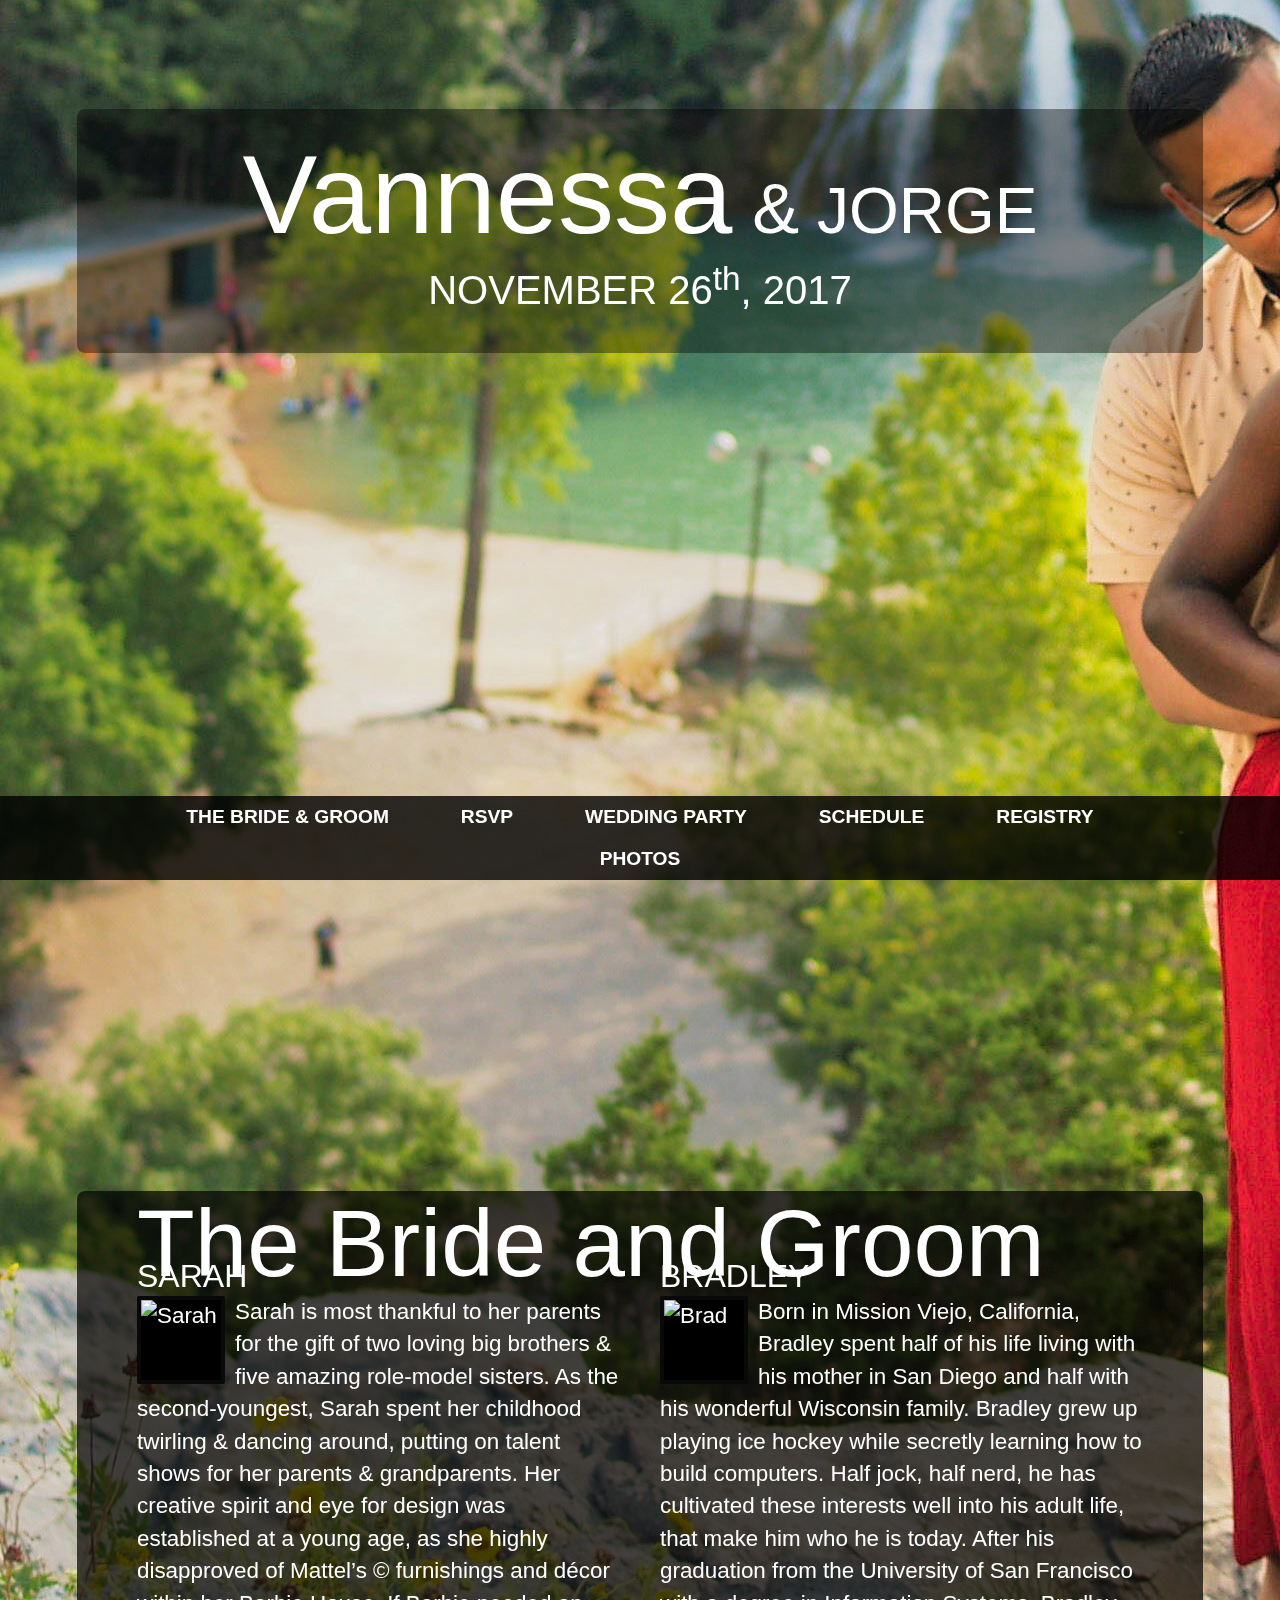
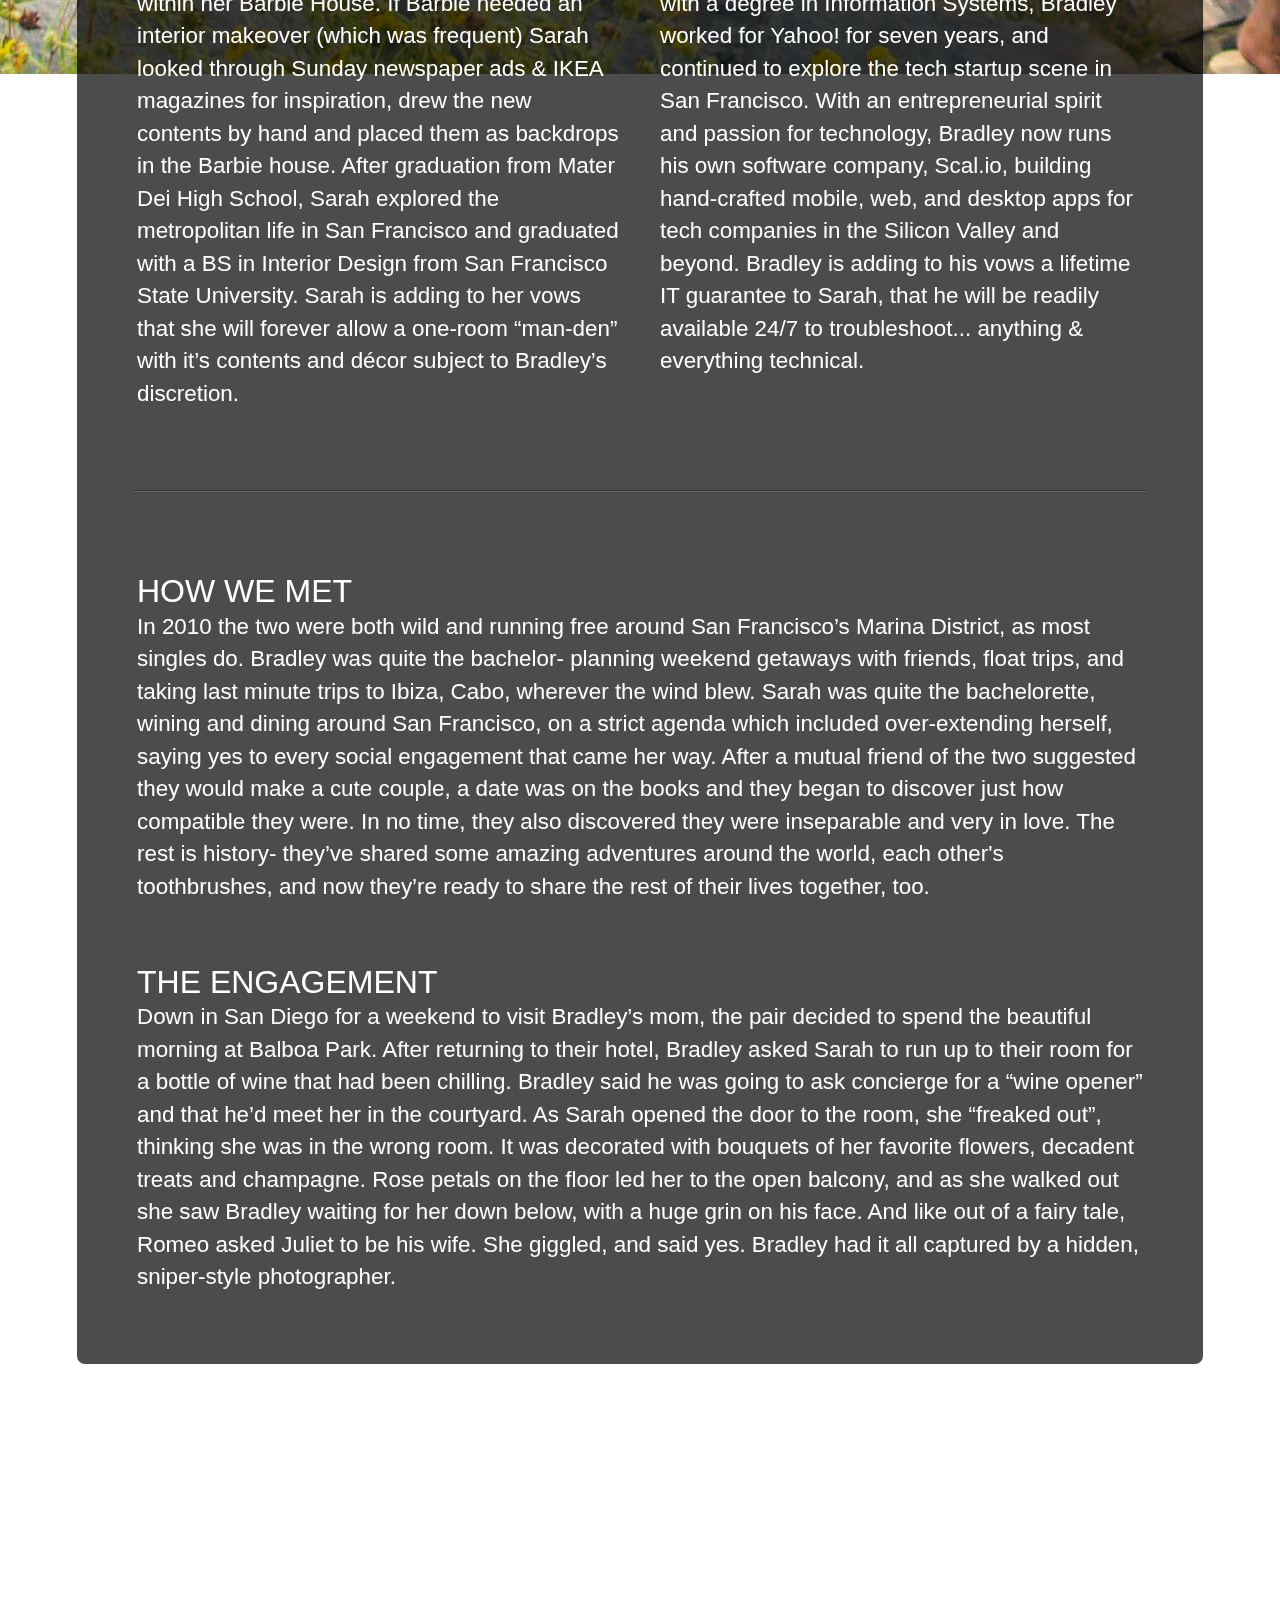
==== index.html @ 00c46cce "added the structure, stillw aiting to add conten" ====
<!DOCTYPE html>
<!--[if lt IE 7]>      <html class="no-js lt-ie9 lt-ie8 lt-ie7"> <![endif]-->
<!--[if IE 7]>         <html class="no-js lt-ie9 lt-ie8"> <![endif]-->
<!--[if IE 8]>         <html class="no-js lt-ie9"> <![endif]-->
<!--[if gt IE 8]><!--> <html class="no-js"> <!--<![endif]-->
    <head>
        <meta charset="utf-8">
        <meta http-equiv="X-UA-Compatible" content="IE=edge,chrome=1">

        <title>Jaurez Wedding</title>
        <meta name="description" content="Welcome to the wedding website for Vannessa and Jorge's Big Day!">

        <meta name="viewport" content="width=device-width,initial-scale=1.0" />

        <!-- For iPhone 4 with high-resolution Retina display: -->
        <link rel="apple-touch-icon-precomposed" sizes="114x114" href="apple-touch-icon-114x114-precomposed.png">
        <!-- For first-generation iPad: -->
        <link rel="apple-touch-icon-precomposed" sizes="72x72" href="apple-touch-icon-72x72-precomposed.png">
        <!-- For non-Retina iPhone, iPod Touch, and Android 2.1+ devices: -->
        <link rel="apple-touch-icon-precomposed" href="apple-touch-icon-precomposed.png">

        <link rel="shortcut icon" href="favicon.ico?v=1">

        <link rel="stylesheet" href="css/normalize.min.css">
        <link rel="stylesheet" href="css/main-1.6.css">

        <script src="js/vendor/modernizr-2.6.2-respond-1.1.0.min.js"></script>
    </head>
    <body>


        <div id="bg-image">
            <img src="img/7.jpg" alt="bg" />
        </div>

        <div id="bg-container">

            <div class="header-container">
                <div id="heading" class="wrapper clearfix">
                    <nav id="nav">
                        <ul>
                            <li><a href="index.html">THE BRIDE &amp; GROOM</a></li>
                            <li><a href="rsvp.html">RSVP</a></li>
                            <li><a href="wedding.html">WEDDING PARTY</a></li>
                            <li><a href="schedule.html">SCHEDULE</a></li>
                            <li><a href="registry.html">REGISTRY</a></li>
                            <li><a href="http://sarahlovesbradley.tumblr.com" target="_blank">PHOTOS</a></li>
                        </ul>

                    </nav>
                </div>
            </div>

            <div class="main-container">
                <div class="main wrapper clearfix">

                    <header>
                        <div id="introtext">
                            <span class="head-vannessa">Vannessa</span>
                            <span class="head-jorge">&nbsp;
                                <span class="amp">&amp;</span> 
                                JORGE
                            </span>
                            <div class="date">NOVEMBER 26<sup>th</sup>, 2017</div>
                        </div>

                    </header>

                    <div class="clearfix"></div>

                    <section id="brideandgroom" class="clearfix">

                        <h1>The Bride and Groom</h1>
                                
                        <div class="column left">

                            <h2>SARAH</h2>
                            <p>
                                <img src="img/sarahThumb.jpg" class="thumb" alt="Sarah" />
                                Sarah is most thankful to her parents for the gift of two loving big brothers &amp; five amazing role-model sisters. As the second-youngest, Sarah spent her childhood twirling &amp; dancing around, putting on talent shows for her parents &amp; grandparents. Her creative spirit and eye for design was established at a young age, as she highly disapproved of Mattel’s © furnishings and décor within her Barbie House. If Barbie needed an interior makeover (which was frequent) Sarah looked through Sunday newspaper ads &amp; IKEA magazines for inspiration, drew the new contents by hand and placed them as backdrops in the Barbie house. After graduation from Mater Dei High School, Sarah explored the metropolitan life in San Francisco and graduated with a BS in Interior Design from San Francisco State University. Sarah is adding to her vows that she will forever allow a one-room “man-den” with it’s contents and décor subject to Bradley’s discretion.</p>

                        </div><!--end column-->
                        <div class="column right">

                            <h2>BRADLEY</h2>
                            <p>
                                <img src="img/bradThumb.jpg" class="thumb" alt="Brad" />
                                Born in Mission Viejo, California, Bradley spent half of his life living with his mother in San Diego and half with his wonderful Wisconsin family. Bradley grew up playing ice hockey while secretly learning how to build computers. Half jock, half nerd, he has cultivated these interests well into his adult life, that make him who he is today. After his graduation from the University of San Francisco with a degree in Information Systems, Bradley worked for Yahoo! for seven years, and continued to explore the tech startup scene in  San Francisco. With an entrepreneurial spirit and passion for technology, Bradley now runs his own software company, Scal.io, building hand-crafted mobile,  web, and desktop apps for tech companies in the Silicon Valley and beyond. Bradley is adding to his vows a lifetime IT guarantee to Sarah, that he will be readily available 24/7 to troubleshoot... anything &amp; everything technical.</p>

                        </div><!--end column-->

                        <div class="clearfix"></div>

                        <div class="column full">
                            <div class="hr-t"></div>
                            <div class="hr-b"></div>
                        </div>

                        <div class="column full">

                            <h2>HOW WE MET</h2>
                            <p>In 2010 the two were both wild and running free around San Francisco’s Marina District, as most singles do. Bradley was quite the bachelor- planning weekend getaways with friends, float trips, and taking last minute trips to Ibiza, Cabo, wherever the wind blew. Sarah was quite the bachelorette, wining and dining around San Francisco, on a strict agenda which included over-extending herself, saying yes to every social engagement that came her way.  After a mutual friend of the two suggested they would make a cute couple, a date was on the books and they began to discover just how compatible they were. In no time, they also discovered they were inseparable and very in love. The rest is history- they’ve shared some amazing adventures around the world, each other's toothbrushes, and now they’re ready to share the rest of their lives together, too.</p>

                        </div><!--end column-->

                        <div class="column full">
                             
                            <figure class="responsive-image proposal" data-media="img/onknee-small.jpg" data-media480="img/onknee-small.jpg" data-media768="img/onknee-medium.jpg" data-media1140="img/onknee-large.jpg" title="Brad Proposing To Sarah">
                                <noscript>
                                    <img src="img/onknee-large.jpg" alt="Brad Proposing To Sarah" />
                                </noscript>
                            </figure>

                            <h2>THE ENGAGEMENT</h2>
                            <p>Down in San Diego for a weekend to visit Bradley’s mom, the pair decided to spend the beautiful morning at Balboa Park. After returning to their hotel, Bradley asked Sarah to run up to their room for a bottle of wine that had been chilling. Bradley said he was going to ask concierge for a “wine opener” and that he’d meet her in the courtyard. As Sarah opened the door to the room, she “freaked out”, thinking she was in the wrong room. It was decorated with bouquets of her favorite flowers, decadent treats and champagne. Rose petals on the floor led her to the open balcony, and as she walked out she saw Bradley waiting for her down below, with a huge grin on his face. And like out of a fairy tale, Romeo asked Juliet to be his wife. She giggled, and said yes. Bradley had it all captured by a hidden, sniper-style photographer.</p>
                                                        
                        </div><!--end column-->

                    </section>





                    <div style="height: 300px"></div>

                </div> <!-- #main -->
            </div> <!-- #main-container -->
        </div> <!-- #bg-container -->

<!--         <script src="js/main-1.6.js"></script> -->

        <script>
          var _gaq = _gaq || [];
          _gaq.push(['_setAccount', 'UA-XXXXXXX-XX']);
          _gaq.push(['_trackPageview']);

          (function() {
            var ga = document.createElement('script'); ga.type = 'text/javascript'; ga.async = true;
            ga.src = ('https:' == document.location.protocol ? 'https://ssl' : 'http://www') + '.google-analytics.com/ga.js';
            var s = document.getElementsByTagName('script')[0]; s.parentNode.insertBefore(ga, s);
          })();
        </script>
    </body>
</html>
---- css/main-1.6.css ----
/** embedded font double rendering issue fix -- https://css-tricks.com/forums/discussion/10449/weird-mobile-safari-font-face-problem-font-doubled-and-offset-to-the-left-/p1 **/
h1, h2, h3, h4, h5, h6 { /*reset for mobile browsers */
    font-weight: normal;
}

/* ==========================================================================
   HTML5 Boilerplate styles - h5bp.com (generated via initializr.com)
   ========================================================================== */

html,
button,
input,
select,
textarea {
    color: #222;
}

body {
    font-size: 1em;
    line-height: 1.4;
}

::-moz-selection {
    background: #b3d4fc;
    text-shadow: none;
}

::selection {
    background: #b3d4fc;
    text-shadow: none;
}
a {
    color: #b1bf92;
    text-decoration: none;
}
hr {
    display: block;
    height: 1px;
    border: 0;
    border-top: 1px solid #ccc;
    margin: 1em 0;
    padding: 0;
}

img {
    vertical-align: middle;
}

fieldset {
    border: 0;
    margin: 0;
    padding: 0;
}

textarea {
    resize: vertical;
}

.chromeframe {
    margin: 0.2em 0;
    background: #ccc;
    color: #000;
    padding: 0.2em 0;
}


/* ===== Initializr Styles ==================================================
   Author: Bradley Greenwood
   ========================================================================== */

body {
    font: 16px/26px Helvetica, Helvetica Neue, Arial;
}

.wrapper {
    height: 100%;
    position: relative;
    width: 90%;
    margin: 0 5%;
}


/* =============================================================================
   GOOGLE MAPS
   ========================================================================== */
#gmap {
    text-align: center;
    margin: 20px auto 20px auto;
}

#gmap iframe {
    width: 93%;
    height: 200px;

    border: 10px solid #090909;

    -ms-border-radius: 8px;
    -o-border-radius: 8px;
    -moz-border-radius: 8px;
    -webkit-border-radius: 8px;
    border-radius: 8px;
}

#gmap small a,
#gmap small a:active,
#gmap small a:visited {
    color: #b1bf92;
    text-decoration: none;
    outline: none;
}

#gmap small a:hover {
    color: #b1bf92;
    text-decoration: underline;
    outline: none;
}

/* ===================
    Theme
   =================== */

.header-container {
    position:absolute;
    bottom:20px;
    width: 100%;
    background: black;
    z-index: 10;
    /* Fallback for web browsers that doesn't support RGBa */
    background: rgb(0, 0, 0);
    /* RGBa with 0.9 opacity */
    background: rgba(0, 0, 0, 0.8);
    /* For IE 5.5 - 7*/
    filter:progid:DXImageTransform.Microsoft.gradient(startColorstr=#CC000000, endColorstr=#CC000000);
    /* For IE 8*/
    -ms-filter: "progid:DXImageTransform.Microsoft.gradient(startColorstr=#CC000000, endColorstr=#CC000000)";
}

.title {
    color: black;
}
#introtext {
    display: block;
    padding: 10px 0 10px 0;
    margin-bottom: 300px;
    background: black;

    -ms-border-radius: 8px;
    -o-border-radius: 8px;
    -moz-border-radius: 8px;
    -webkit-border-radius: 8px;
    border-radius: 8px;

    /* Fallback for web browsers that doesn't support RGBa */
    background: rgb(0, 0, 0);
    /* RGBa with 0.7 opacity */
    background: rgba(0, 0, 0, 0.4);
    /* For IE 5.5 - 7*/
    filter:progid:DXImageTransform.Microsoft.gradient(startColorstr=#B2000000, endColorstr=#B2000000);
    /* For IE 8*/
    -ms-filter: "progid:DXImageTransform.Microsoft.gradient(startColorstr=#B2000000, endColorstr=#B2000000)";
}

#introtext .head-vannessa {
    font-family: "EdwardianScrAltITCTT", "Helvetica Neue", Helvetica, Arial, "Lucida Grande", sans-serif;
    font-size: 4em;
    line-height: 100%;
}
#introtext .amp {
    position: relative;
    top: 19px;
    margin-left: -10px;
    font-size: 0.7em;
}
#introtext .head-jorge {
    font-family: "futura_ltbook", "Helvetica Neue", Helvetica, Arial, "Lucida Grande", sans-serif;
    font-size: 2em;
    line-height: 100%;
}
#introtext .date {
    margin-top: 10px;
    font-family: "futura_ltbook", "Helvetica Neue", Helvetica, Arial, "Lucida Grande", sans-serif;
    font-size: 1em;
}

/* ==============
    MOBILE: Menu
   ============== */

nav {
    z-index: 42;
}

nav ul {
    font-family:"futura_ltbook",Arial,sans-serif;
    font-weight: normal;
    margin: 0;
    padding: 0;
}

nav a {
    display: block;
    margin-bottom: 10px;
    padding: 5px 0;
    text-align: center;
    text-decoration: none;
    font-weight: bold;
    color: white;
    background: transparent;
    white-space: nowrap;
    outline: none;
}

nav li a:hover {
    color: #fff;
    background: #b1bf92;
    text-decoration: none;
    outline: none;
}
nav li a.selected {
    color: #fff;
    background: #b1bf92;
    text-decoration: none;
    outline: none;
}

/** firefox remove outline **/
nav ul li a:focus {outline:none;}
nav ul li a::-moz-focus-inner {border:0;}



/* ==============
    MOBILE: Main
   ============== */

.main {
    padding: 5% 0;
}
.main header {
    float: left;
    width: 80%;
}

/* ==========================================================================
   Brad's custom styles
   ========================================================================== */
* { margin: 0; padding: 0; }
html {

}

body {
    font-family: "futura_ltbook", "HelveticaNeueLTStdRegular","HelveticaNeue", "Helvetica Neue", "Helvetica", "Arial", sans-serif;
    color: #fff;
    text-align: center;

}

#bg-image {
    position: fixed; 
    top: -50%; 
    left: -50%; 
    width: 200%; 
    height: 200%;
}
#bg-image img {
    position: absolute; 
    top: 0; 
    left: 0; 
    right: 0; 
    bottom: 0; 
    margin: auto; 
    min-width: 0%;
    min-height: 0%;
}
#bg-image-registry {
    position: fixed; 
    top: 0%; 
    left: 0%; 
    width: 200%; 
    height: 200%;
}
#bg-image-registry img {
    position: absolute;
    top: 0;
    left: 0;
    right: 0;
    bottom: 0;
    min-width: 0%;
    width: 50%;
    min-height: 0%;
}

#bg-container {

}

section {
    text-align: left;
    padding: 25px;
    background-color: black;
    height: 100%;
    margin-top: 200px;
    color: white;

    -ms-border-radius: 8px;
    -o-border-radius: 8px;
    -moz-border-radius: 8px;
    -webkit-border-radius: 8px;
    border-radius: 8px;

    /* Fallback for web browsers that doesn't support RGBa */
    background: rgb(0, 0, 0);
    /* RGBa with 0.7 opacity */
    background: rgba(0, 0, 0, 0.7);
    /* For IE 5.5 - 7*/
    filter:progid:DXImageTransform.Microsoft.gradient(startColorstr=#B2000000, endColorstr=#B2000000);
    /* For IE 8*/
    -ms-filter: "progid:DXImageTransform.Microsoft.gradient(startColorstr=#B2000000, endColorstr=#B2000000)";
}

section h1 {

    font-family: "EdwardianScrAltITCTT", "Helvetica Neue", Helvetica, Arial, "Lucida Grande", sans-serif;
    font-size: 2.6em;

}
section h2 {
    font-size: 1.1em;
    line-height: 120%;
    padding: 0 0px;
}

.column {
    float: none;
    width: 100%;
    padding: 0;
    margin: 0;
}
.column p {
    font-size: 1em;
    line-height: 145%;
    padding: 0;
}

/* ==========================================================================
   Media Queries
   ========================================================================== */

@media only screen and (min-width: 480px) {

/* ====================
    INTERMEDIATE: Menu
   ==================== */

    body {
        background-position: 50% 20%;
    }

    /** get the transparent bar on the bottom **/
    .header-container {
        position:absolute;
        bottom:20px;
        width:100%;
        line-height:12px;
    }

    .header-container.sticky {
        position: fixed;
        top: 15px;
        
        animation:thedrop 1s 1;
        -moz-animation:thedrop 1s 1;
        -webkit-animation:thedrop 1s 1;
    }

    #introtext {
        padding: 30px 0 30px 0;
    }

    #introtext .head-vannessa {
        font-size: 6em;
    }
    #introtext .amp {
        position: relative;
        top: 29px;
        font-size: 0.9em;
        margin-left: -20px;
    }
    #introtext .head-jorge {
        font-size: 3em;
    }
    #introtext .date {
        font-size: 1.1em;
        margin-top: 15px;
        margin-bottom: 20px;
    }
    nav {
        display: block;
    }

    nav ul {
        text-align: center;
        margin: auto;
        padding: 0;
        text-align: center;
    }
    nav ul li {
        display: inline;
        padding: 0;
        margin: 0;
    }

    nav a {
        padding: 15px 1%;
        margin-bottom: 0;
        display:inline-block;
        font-size: 60%;
        white-space: nowrap;

        -moz-font-smoothing: antialiased;
        -o-font-smoothing: antialiased;
        -ms-font-smoothing: antialiased;
        -webkit-font-smoothing: antialiased;
        font-smoothing: antialiased;

        -webkit-transition: all .3s ease;
        -moz-transition: all .3s ease;
        -o-transition: all .3s ease;
        -ms-transition: all .3s ease;
        transition: all .3s ease;
    }

    .main header {
        margin-top: 10%;
        float: left;
        width: 40%;
        min-width: 320px;
    }

    section {
        padding: 40px 40px 70px 40px;
    }
    section h1 {
        font-size: 3.1em;
    }
    section h2 {
        font-size: 1.7em;
    }


    .column p {
        font-size: 1.1em;
    }

    #gmap iframe {
        height: 400px;
    }



/* ========================
    INTERMEDIATE: IE Fixes
   ======================== */

    nav ul li {
        display: inline;
    }

    .oldie nav a {
        margin: 0 0.7%;
    }
}

@media only screen and (min-width: 768px) {

/* ====================
    WIDE: CSS3 Effects
   ==================== */

    section h1 {
        font-size: 4.9em;
    }
    section h2 {
        font-size: 2.0em;
    }

/* ============
    WIDE: Menu
   ============ */

    #introtext .head-vannessa {
        font-size: 7em;
   }
    #introtext .amp {
        top: 0;
        font-size: 1em;
    }
    #introtext .head-jorge {
        font-size: 4em;
    }
    #introtext .date {
        font-size: 2em;
        margin-top: 15px;
        margin-bottom: 20px;
    }

/* ============
    WIDE: Main
   ============ */

    .main header {
        margin-top: 10%;
        margin-bottom: 30%;
        float: left;
        width: 100%;
    }

    nav a {
        padding: 15px 2%;
        font-size: 90%;
    }
}
@media only screen and (min-width: 900px) {

    section h1,
    section h2 {
        padding: 0 20px;
    }
    section h1 {
        font-size: 5.9em;
    }

    .column.full {
        clear: both;
        float: none;
        width: 100%;
    }
    .column {
        float: left;
        width: 50%;
    }
    .column p {
        font-size: 1.4em;
        line-height: 145%;
        padding: 0 20px;
    }  

}


@media only screen and (min-width: 1140px) {

/* ===============
    Maximal Width
   =============== */

    nav a {
        padding: 15px 3%;
        font-size: 120%;
    }

    .wrapper {
        width: 1126px; /* 1140px - 10% for margins */
        margin: 0 auto;
    }

    #introtext .head-vannessa {
        font-size: 7em;
    }
    #introtext .amp {
        top: 0;
        font-size: 1.1em;
    }
    #introtext .head-jorge {
        font-size: 4em;
    }
    #introtext .date {

        font-size: 2.5em;
        margin-top: 15px;
        margin-bottom: 20px;
    }

    .main header {
        margin-top: 4%;
        margin-bottom: 30%;
        float: left;
        width: 100%;
    }

  
}

/* ==========================================================================
   Helper classes
   ========================================================================== */

.ir {
    background-color: transparent;
    border: 0;
    overflow: hidden;
    *text-indent: -9999px;
}

.ir:before {
    content: "";
    display: block;
    width: 0;
    height: 150%;
}

.hidden {
    display: none !important;
    visibility: hidden;
}

.visuallyhidden {
    border: 0;
    clip: rect(0 0 0 0);
    height: 1px;
    margin: -1px;
    overflow: hidden;
    padding: 0;
    position: absolute;
    width: 1px;
}

.visuallyhidden.focusable:active,
.visuallyhidden.focusable:focus {
    clip: auto;
    height: auto;
    margin: 0;
    overflow: visible;
    position: static;
    width: auto;
}

.invisible {
    visibility: hidden;
}

.clearfix:before,
.clearfix:after {
    content: " ";
    display: table;
}

.clearfix:after {
    clear: both;
}

.clearfix {
    *zoom: 1;
}

/* ==========================================================================
   Print styles
   ========================================================================== */

@media print {
    * {
        background: transparent !important;
        color: #000 !important; /* Black prints faster: h5bp.com/s */
        box-shadow: none !important;
        text-shadow: none !important;
    }

    a,
    a:visited {
        text-decoration: underline;
    }

    a[href]:after {
        content: " (" attr(href) ")";
    }

    abbr[title]:after {
        content: " (" attr(title) ")";
    }

    /*
     * Don't show links for images, or javascript/internal links
     */

    .ir a:after,
    a[href^="javascript:"]:after,
    a[href^="#"]:after {
        content: "";
    }

    pre,
    blockquote {
        border: 1px solid #999;
        page-break-inside: avoid;
    }

    thead {
        display: table-header-group; /* h5bp.com/t */
    }

    tr,
    img {
        page-break-inside: avoid;
    }

    img {
        max-width: 100% !important;
    }

    @page {
        margin: 0.5cm;
    }

    p,
    h2,
    h3 {
        orphans: 3;
        widows: 3;
    }

    h2,
    h3 {
        page-break-after: avoid;
    }
}



/* =============================================================================
   FONTS
   ========================================================================== */

@font-face {
    font-family: 'futura_ltbold';
    src: url('futuralt-bold-webfont.eot');
    src: url('futuralt-bold-webfont.eot?#iefix') format('embedded-opentype'),  /* IE6-IE8 */
         url('futuralt-bold-webfont.woff') format('woff'),  /* Modern Browsers */
         url('futuralt-bold-webfont.ttf') format('truetype'),  /* Safari, Android, iOS */
         url('futuralt-bold-webfont.svg#futura_ltbold') format('svg');  /* Legacy iOS */
    font-weight: normal;
    font-style: normal;
}

@font-face {
    font-family: 'futura_ltbook';
    src: url('futuralt-book-webfont.eot');
    src: url('futuralt-book-webfont.eot?#iefix') format('embedded-opentype'),
         url('futuralt-book-webfont.woff') format('woff'),
         url('futuralt-book-webfont.ttf') format('truetype'),
         url('futuralt-book-webfont.svg#futura_ltbook') format('svg');
    font-weight: normal;
    font-style: normal;
}

@font-face {
    font-family: 'futura_ltregular';
    src: url('futuralt-webfont.eot');
    src: url('futuralt-webfont.eot?#iefix') format('embedded-opentype'),
         url('futuralt-webfont.woff') format('woff'),
         url('futuralt-webfont.ttf') format('truetype'),
         url('futuralt-webfont.svg#futura_ltregular') format('svg');
    font-weight: normal;
    font-style: normal;
}

@font-face {
    font-family: 'alex_brushregular';
    src: url('alexbrush-regular-otf-webfont.eot');
    src: url('alexbrush-regular-otf-webfont.eot?#iefix') format('embedded-opentype'),
         url('alexbrush-regular-otf-webfont.woff') format('woff'),
         url('alexbrush-regular-otf-webfont.ttf') format('truetype'),
         url('alexbrush-regular-otf-webfont.svg#alex_brushregular') format('svg');
    font-weight: normal;
    font-style: normal;
}

@font-face {
    font-family: 'great_vibesregular';
    src: url('greatvibes-regular-webfont.eot');
    src: url('greatvibes-regular-webfont.eot?#iefix') format('embedded-opentype'),
         url('greatvibes-regular-webfont.woff') format('woff'),
         url('greatvibes-regular-webfont.ttf') format('truetype'),
         url('greatvibes-regular-webfont.svg#great_vibesregular') format('svg');
    font-weight: normal;
    font-style: normal;
}

@font-face {
    font-family: 'scriptina_proregular';
    src: url('scriptina_pro-webfont.eot');
    src: url('scriptina_pro-webfont.eot?#iefix') format('embedded-opentype'),
         url('scriptina_pro-webfont.woff') format('woff'),
         url('scriptina_pro-webfont.ttf') format('truetype'),
         url('scriptina_pro-webfont.svg#scriptina_proregular') format('svg');
    font-weight: normal;
    font-style: normal;
}

@font-face {
        font-family: 'EdwardianScrAltITCTT';
        src: url('edwasai.eot');
        src: url('edwasai.eot?#iefix') format('embedded-opentype'),
                 url('edwasai.woff') format('woff'),
                 url('edwasai.ttf') format('truetype'),
                 url('edwasai.svg#edwasai') format('svg');
        font-weight: normal;
        font-style: normal;
}

@font-face {
        font-family: 'EdwardianScrAltITCTTBold';
        src: url('edwasaib.eot');
        src: url('edwasaib.eot?#iefix') format('embedded-opentype'),
                 url('edwasaib.woff') format('woff'),
                 url('edwasaib.ttf') format('truetype'),
                 url('edwasaib.svg#edwasaib') format('svg');
        font-weight: normal;
        font-style: normal;
}

.responsive-image.proposal {
    text-align: center;
    margin: 60px auto 60px auto;
}
.responsive-image.proposal img {
    border: 10px solid #090909;

    -ms-border-radius: 8px;
    -o-border-radius: 8px;
    -moz-border-radius: 8px;
    -webkit-border-radius: 8px;
    border-radius: 8px;
}

img.theinn  {

    text-align: center;
    margin-bottom: 50px;
}

div.bp h2 {
    margin: 0;
}
div.bp .column p {
    line-height: 180%;
}

.hr-t {
    margin: 80px auto 0 auto;
    width: 97%;
    border-top:#1e1e1e solid 1px;
    opacity:0.4;
    filter:alpha(opacity=40); /* For IE8 and earlier */
}

.hr-b {
    margin: 0 auto 80px auto;
    width: 97%;
    border-bottom:#808080 solid 1px;
    opacity:0.4;
    filter:alpha(opacity=40); /* For IE8 and earlier */
}
a[href^=tel] {
    color: white;
    text-decoration: none;
    outline: none;
}
a.email {
    color: #b1bf92;
}

.thumb {

    height: 80px;
    width: 80px;
    background-color: black;
    margin-right: 10px;
    margin-bottom: 0;
    float: left;

    border: 4px solid #090909;

    -ms-border-radius: 2px;
    -o-border-radius: 2px;
    -moz-border-radius: 2px;
    -webkit-border-radius: 2px;
    border-radius: 2px;
}
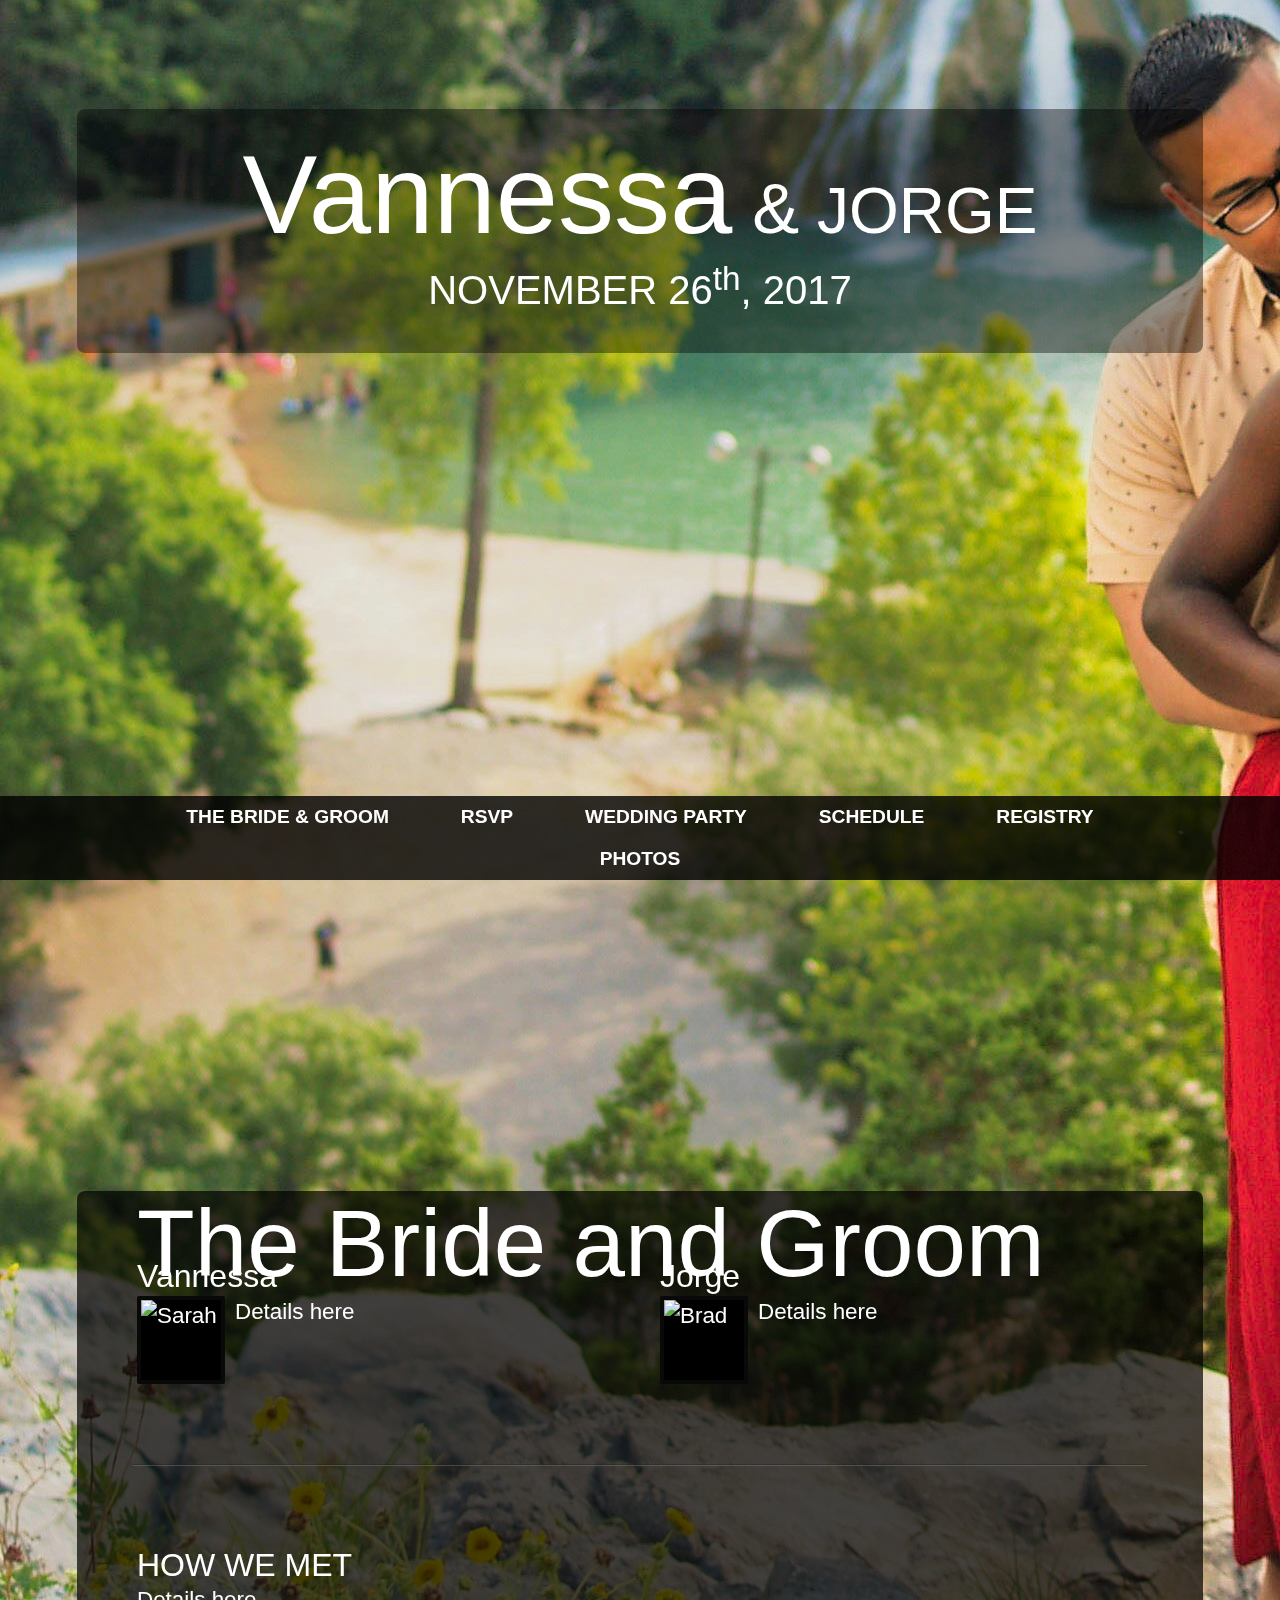
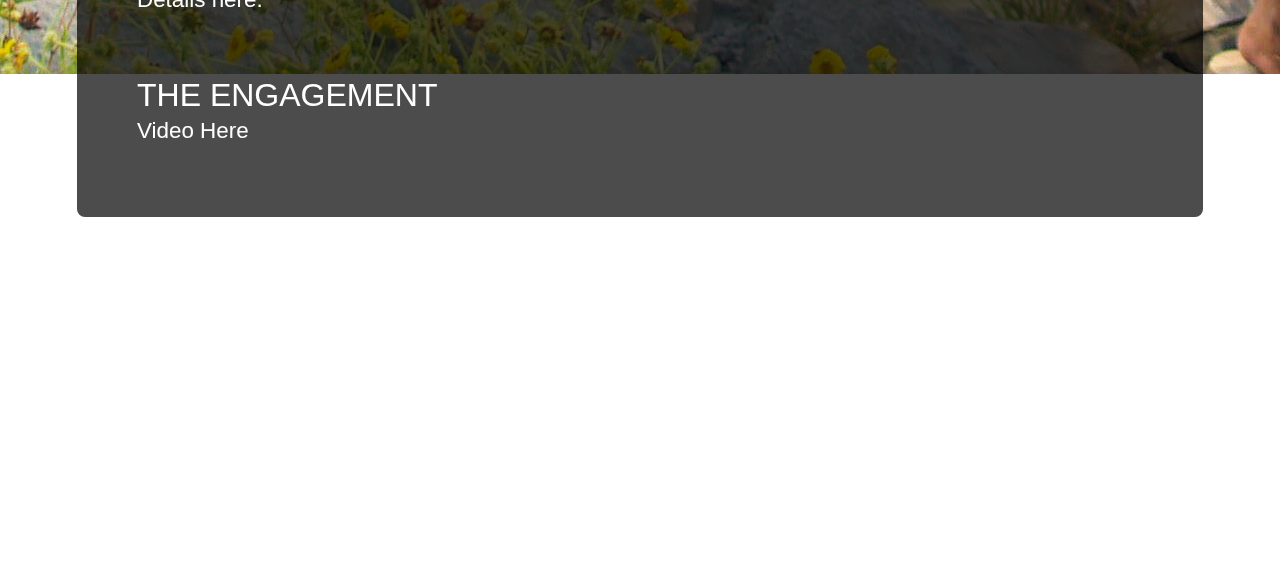
==== commit 6f971e87: "first rough draft done" ====
--- a/index.html
+++ b/index.html
@@ -44,9 +44,8 @@
                             <li><a href="wedding.html">WEDDING PARTY</a></li>
                             <li><a href="schedule.html">SCHEDULE</a></li>
                             <li><a href="registry.html">REGISTRY</a></li>
-                            <li><a href="http://sarahlovesbradley.tumblr.com" target="_blank">PHOTOS</a></li>
+                            <li><a href="https://www.facebook.com/vannessa.engmann/media_set?set=a.3987979618854.2146577.1261737963&type=3" target="_blank">PHOTOS</a></li>
                         </ul>
-
                     </nav>
                 </div>
             </div>
@@ -74,18 +73,18 @@
                                 
                         <div class="column left">
 
-                            <h2>SARAH</h2>
+                            <h2>Vannessa</h2>
                             <p>
                                 <img src="img/sarahThumb.jpg" class="thumb" alt="Sarah" />
-                                Sarah is most thankful to her parents for the gift of two loving big brothers &amp; five amazing role-model sisters. As the second-youngest, Sarah spent her childhood twirling &amp; dancing around, putting on talent shows for her parents &amp; grandparents. Her creative spirit and eye for design was established at a young age, as she highly disapproved of Mattel’s © furnishings and décor within her Barbie House. If Barbie needed an interior makeover (which was frequent) Sarah looked through Sunday newspaper ads &amp; IKEA magazines for inspiration, drew the new contents by hand and placed them as backdrops in the Barbie house. After graduation from Mater Dei High School, Sarah explored the metropolitan life in San Francisco and graduated with a BS in Interior Design from San Francisco State University. Sarah is adding to her vows that she will forever allow a one-room “man-den” with it’s contents and décor subject to Bradley’s discretion.</p>
+                                Details here</p>
 
                         </div><!--end column-->
                         <div class="column right">
 
-                            <h2>BRADLEY</h2>
+                            <h2>Jorge</h2>
                             <p>
                                 <img src="img/bradThumb.jpg" class="thumb" alt="Brad" />
-                                Born in Mission Viejo, California, Bradley spent half of his life living with his mother in San Diego and half with his wonderful Wisconsin family. Bradley grew up playing ice hockey while secretly learning how to build computers. Half jock, half nerd, he has cultivated these interests well into his adult life, that make him who he is today. After his graduation from the University of San Francisco with a degree in Information Systems, Bradley worked for Yahoo! for seven years, and continued to explore the tech startup scene in  San Francisco. With an entrepreneurial spirit and passion for technology, Bradley now runs his own software company, Scal.io, building hand-crafted mobile,  web, and desktop apps for tech companies in the Silicon Valley and beyond. Bradley is adding to his vows a lifetime IT guarantee to Sarah, that he will be readily available 24/7 to troubleshoot... anything &amp; everything technical.</p>
+                                Details here</p>
 
                         </div><!--end column-->
 
@@ -99,7 +98,7 @@
                         <div class="column full">
 
                             <h2>HOW WE MET</h2>
-                            <p>In 2010 the two were both wild and running free around San Francisco’s Marina District, as most singles do. Bradley was quite the bachelor- planning weekend getaways with friends, float trips, and taking last minute trips to Ibiza, Cabo, wherever the wind blew. Sarah was quite the bachelorette, wining and dining around San Francisco, on a strict agenda which included over-extending herself, saying yes to every social engagement that came her way.  After a mutual friend of the two suggested they would make a cute couple, a date was on the books and they began to discover just how compatible they were. In no time, they also discovered they were inseparable and very in love. The rest is history- they’ve shared some amazing adventures around the world, each other's toothbrushes, and now they’re ready to share the rest of their lives together, too.</p>
+                            <p>Details here.</p>
 
                         </div><!--end column-->
 
@@ -112,7 +111,7 @@
                             </figure>
 
                             <h2>THE ENGAGEMENT</h2>
-                            <p>Down in San Diego for a weekend to visit Bradley’s mom, the pair decided to spend the beautiful morning at Balboa Park. After returning to their hotel, Bradley asked Sarah to run up to their room for a bottle of wine that had been chilling. Bradley said he was going to ask concierge for a “wine opener” and that he’d meet her in the courtyard. As Sarah opened the door to the room, she “freaked out”, thinking she was in the wrong room. It was decorated with bouquets of her favorite flowers, decadent treats and champagne. Rose petals on the floor led her to the open balcony, and as she walked out she saw Bradley waiting for her down below, with a huge grin on his face. And like out of a fairy tale, Romeo asked Juliet to be his wife. She giggled, and said yes. Bradley had it all captured by a hidden, sniper-style photographer.</p>
+                            <p>Video Here</p>
                                                         
                         </div><!--end column-->
 
--- a/css/main-1.6.css
+++ b/css/main-1.6.css
@@ -134,7 +134,20 @@
     /* For IE 8*/
     -ms-filter: "progid:DXImageTransform.Microsoft.gradient(startColorstr=#CC000000, endColorstr=#CC000000)";
 }
-
+.header-container-page {
+    position:absolute;
+    width: 100%;
+    background: black;
+    z-index: 10;
+    /* Fallback for web browsers that doesn't support RGBa */
+    background: rgb(0, 0, 0);
+    /* RGBa with 0.9 opacity */
+    background: rgba(0, 0, 0, 0.8);
+    /* For IE 5.5 - 7*/
+    filter:progid:DXImageTransform.Microsoft.gradient(startColorstr=#CC000000, endColorstr=#CC000000);
+    /* For IE 8*/
+    -ms-filter: "progid:DXImageTransform.Microsoft.gradient(startColorstr=#CC000000, endColorstr=#CC000000)";
+}
 .title {
     color: black;
 }
@@ -364,7 +377,12 @@
         width:100%;
         line-height:12px;
     }
-
+    .header-container-page {
+        position:absolute;
+        top:20px;
+        width:100%;
+        line-height:12px;
+    }
     .header-container.sticky {
         position: fixed;
         top: 15px;
@@ -509,13 +527,18 @@
     WIDE: Main
    ============ */
 
-    .main header {
+    .main header  {
         margin-top: 10%;
         margin-bottom: 30%;
         float: left;
         width: 100%;
     }
-
+    .main.subpage header  {
+        margin-top: 10%;
+        margin-bottom:0%;
+        float: left;
+        width: 100%;
+    }
     nav a {
         padding: 15px 2%;
         font-size: 90%;
@@ -588,7 +611,12 @@
         float: left;
         width: 100%;
     }
-
+    .main.subpage header {
+        margin-top: 4%;
+        margin-bottom:0%;
+        float: left;
+        width: 100%;
+    }
   
 }
 
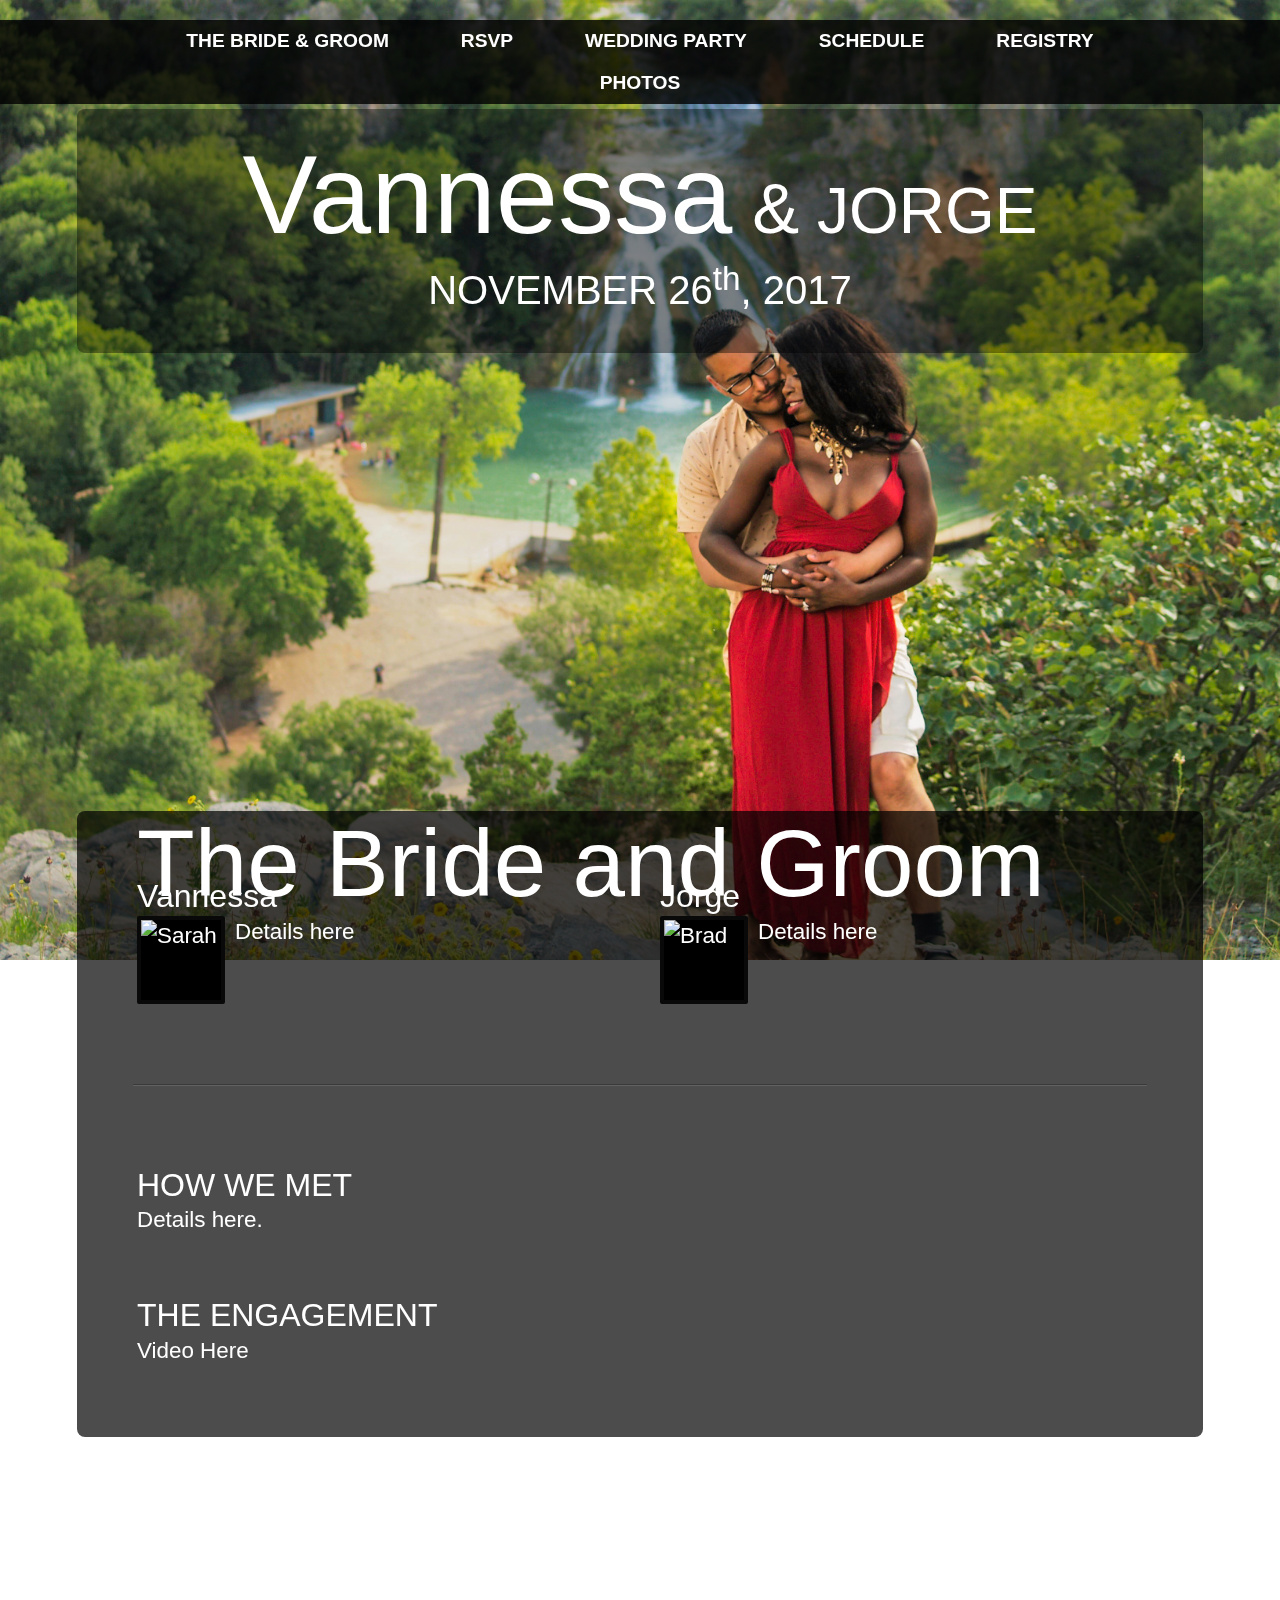
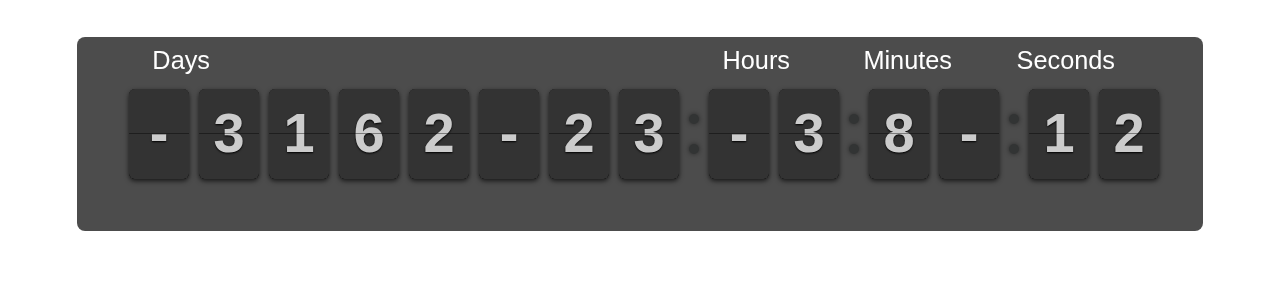
==== commit 43099a14: "footer, with countdown clock" ====
--- a/index.html
+++ b/index.html
@@ -11,32 +11,37 @@
         <meta name="description" content="Welcome to the wedding website for Vannessa and Jorge's Big Day!">
 
         <meta name="viewport" content="width=device-width,initial-scale=1.0" />
-
+        <link href="css/bootstrap.css" rel="stylesheet">
         <!-- For iPhone 4 with high-resolution Retina display: -->
         <link rel="apple-touch-icon-precomposed" sizes="114x114" href="apple-touch-icon-114x114-precomposed.png">
         <!-- For first-generation iPad: -->
         <link rel="apple-touch-icon-precomposed" sizes="72x72" href="apple-touch-icon-72x72-precomposed.png">
         <!-- For non-Retina iPhone, iPod Touch, and Android 2.1+ devices: -->
         <link rel="apple-touch-icon-precomposed" href="apple-touch-icon-precomposed.png">
-
         <link rel="shortcut icon" href="favicon.ico?v=1">
-
         <link rel="stylesheet" href="css/normalize.min.css">
         <link rel="stylesheet" href="css/main-1.6.css">
-
         <script src="js/vendor/modernizr-2.6.2-respond-1.1.0.min.js"></script>
+        <!-- Use Bootstrap for the mobile friendly navbar -->
+        <script src="https://ajax.googleapis.com/ajax/libs/jquery/3.2.1/jquery.min.js"></script>
+        <script src="js/bootstrap.js"></script>
+        <link rel="stylesheet" href="compiled/flipclock.css">
+        <script src="https://ajax.googleapis.com/ajax/libs/jquery/3.2.1/jquery.min.js"></script>
+        <script src="compiled/flipclock.js"></script>   
     </head>
     <body>
 
 
-        <div id="bg-image">
+        <div id="bg-image-registry">
             <img src="img/7.jpg" alt="bg" />
         </div>
+        <div class="your-clock"></div>
+        
 
         <div id="bg-container">
 
-            <div class="header-container">
-                <div id="heading" class="wrapper clearfix">
+            <div class="header-container-page">
+                <div id="heading-page" class="wrapper clearfix">
                     <nav id="nav">
                         <ul>
                             <li><a href="index.html">THE BRIDE &amp; GROOM</a></li>
@@ -49,7 +54,34 @@
                     </nav>
                 </div>
             </div>
-
+    <!-- Fixed navbar -->
+    <nav class="navbar navbar-default navbar-fixed-top">
+      <div class="container">
+        <div class="navbar-header">
+          <button type="button" class="navbar-toggle collapsed" data-toggle="collapse" data-target="#navbar" aria-expanded="false" aria-controls="navbar">
+            <span class="sr-only">Toggle navigation</span>
+            <span class="icon-bar"></span>
+            <span class="icon-bar"></span>
+            <span class="icon-bar"></span>
+          </button>
+          <a class="navbar-brand" href="#">        
+<!--             <div id="logo">
+                <img src="apple-touch-icon.png"/>
+            </div> -->
+          </a>
+        </div>
+        <div id="navbar" class="navbar-collapse collapse">
+          <ul class="nav navbar-nav">
+            <li><a href="index.html">THE BRIDE &amp; GROOM</a></li>
+            <li><a href="rsvp.html">RSVP</a></li>
+            <li><a href="wedding.html">WEDDING PARTY</a></li>
+            <li><a href="schedule.html">SCHEDULE</a></li>
+            <li><a href="registry.html">REGISTRY</a></li>
+            <li><a href="https://www.facebook.com/vannessa.engmann/media_set?set=a.3987979618854.2146577.1261737963&type=3" target="_blank">PHOTOS</a></li>
+          </ul>
+        </div>
+      </div>
+    </nav>
             <div class="main-container">
                 <div class="main wrapper clearfix">
 
@@ -71,7 +103,7 @@
 
                         <h1>The Bride and Groom</h1>
                                 
-                        <div class="column left">
+                        <div class="column left" style="display:inline-block;">
 
                             <h2>Vannessa</h2>
                             <p>
@@ -79,7 +111,7 @@
                                 Details here</p>
 
                         </div><!--end column-->
-                        <div class="column right">
+                        <div class="column right" style="display:inline-block;">
 
                             <h2>Jorge</h2>
                             <p>
@@ -121,8 +153,12 @@
 
 
 
-                    <div style="height: 300px"></div>
-
+                    <div style="height: 200px"></div>
+                    <div id="footer">
+                        <div id="footer-container">
+                            <div class="clock" style="margin:2em;"> </div>
+                        </div>
+                    </div>
                 </div> <!-- #main -->
             </div> <!-- #main-container -->
         </div> <!-- #bg-container -->
@@ -140,5 +176,20 @@
             var s = document.getElementsByTagName('script')[0]; s.parentNode.insertBefore(ga, s);
           })();
         </script>
+        <script type="text/javascript">
+            var clock;
+            $(document).ready(function() {
+                // Grab the current date
+                var currentDate = new Date();
+                // Set some date in the past. In this case, it's always been since Jan 1
+                var pastDate  = new Date(2017,10,26, 0, 1);
+                // Calculate the difference in seconds between the future and current date
+                var diff = pastDate.getTime() / 1000 -currentDate.getTime() / 1000 ;
+                // Instantiate a coutdown FlipClock
+                clock = $('.clock').FlipClock(diff, {
+                    clockFace: 'DailyCounter'
+                });
+            });
+        </script>
     </body>
 </html>
--- a/css/main-1.6.css
+++ b/css/main-1.6.css
@@ -156,7 +156,6 @@
     padding: 10px 0 10px 0;
     margin-bottom: 300px;
     background: black;
-
     -ms-border-radius: 8px;
     -o-border-radius: 8px;
     -moz-border-radius: 8px;
@@ -303,7 +302,12 @@
     width: 50%;
     min-height: 0%;
 }
-
+#logo {
+    top: -14px;
+    height: 30px;
+    width: 30px;
+    position: relative;
+}
 #bg-container {
 
 }
@@ -360,12 +364,17 @@
    Media Queries
    ========================================================================== */
 
-@media only screen and (min-width: 480px) {
+@media only screen and (min-width: 280px) {
 
 /* ====================
     INTERMEDIATE: Menu
    ==================== */
-
+#nav{
+display:none;
+}
+#footer{
+    display: none;
+}
     body {
         background-position: 50% 20%;
     }
@@ -394,10 +403,11 @@
 
     #introtext {
         padding: 30px 0 30px 0;
+        margin-bottom: 0px;
     }
 
     #introtext .head-vannessa {
-        font-size: 6em;
+        font-size: 4.5em;
     }
     #introtext .amp {
         position: relative;
@@ -406,7 +416,7 @@
         margin-left: -20px;
     }
     #introtext .head-jorge {
-        font-size: 3em;
+        font-size: 2.3em;
     }
     #introtext .date {
         font-size: 1.1em;
@@ -458,7 +468,10 @@
 
     section {
         padding: 40px 40px 70px 40px;
-    }
+        margin-top: 120px;
+    }
+
+section#brideandgroom {}
     section h1 {
         font-size: 3.1em;
     }
@@ -491,7 +504,32 @@
 }
 
 @media only screen and (min-width: 768px) {
-
+#nav{
+    display:block;
+}
+#footer{
+    display: block;
+    text-align: left;
+    padding: 25px;
+    background-color: black;
+    height: 100%;
+    color: white;
+    -ms-border-radius: 8px;
+    -o-border-radius: 8px;
+    -moz-border-radius: 8px;
+    -webkit-border-radius: 8px;
+    border-radius: 8px;
+
+    background: rgb(0, 0, 0);
+    background: rgba(0, 0, 0, 0.7);
+}
+#footer-container{
+    display: table;
+    margin: 0 auto;
+}
+.navbar-default{
+    display: none;
+}
 /* ====================
     WIDE: CSS3 Effects
    ==================== */
--- a/compiled/flipclock.css
+++ b/compiled/flipclock.css
@@ -0,0 +1,434 @@
+/* Get the bourbon mixin from http://bourbon.io */
+/* Reset */
+.flip-clock-wrapper * {
+    -webkit-box-sizing: border-box;
+    -moz-box-sizing: border-box;
+    -ms-box-sizing: border-box;
+    -o-box-sizing: border-box;
+    box-sizing: border-box;
+    -webkit-backface-visibility: hidden;
+    -moz-backface-visibility: hidden;
+    -ms-backface-visibility: hidden;
+    -o-backface-visibility: hidden;
+    backface-visibility: hidden;
+}
+
+.flip-clock-wrapper a {
+  cursor: pointer;
+  text-decoration: none;
+  color: #ccc; }
+
+.flip-clock-wrapper a:hover {
+  color: #fff; }
+
+.flip-clock-wrapper ul {
+  list-style: none; }
+
+.flip-clock-wrapper.clearfix:before,
+.flip-clock-wrapper.clearfix:after {
+  content: " ";
+  display: table; }
+
+.flip-clock-wrapper.clearfix:after {
+  clear: both; }
+
+.flip-clock-wrapper.clearfix {
+  *zoom: 1; }
+
+/* Main */
+.flip-clock-wrapper {
+  font: normal 11px "Helvetica Neue", Helvetica, sans-serif;
+  -webkit-user-select: none; }
+
+.flip-clock-meridium {
+  background: none !important;
+  box-shadow: 0 0 0 !important;
+  font-size: 36px !important; }
+
+.flip-clock-meridium a { color: #313333; }
+
+.flip-clock-wrapper {
+  text-align: center;
+  position: relative;
+  width: 100%;
+  margin: 1em;
+}
+
+.flip-clock-wrapper:before,
+.flip-clock-wrapper:after {
+    content: " "; /* 1 */
+    display: table; /* 2 */
+}
+.flip-clock-wrapper:after {
+    clear: both;
+}
+
+/* Skeleton */
+.flip-clock-wrapper ul {
+  position: relative;
+  float: left;
+  margin: 5px;
+  width: 60px;
+  height: 90px;
+  font-size: 80px;
+  font-weight: bold;
+  line-height: 87px;
+  border-radius: 6px;
+  background: #000;
+}
+
+.flip-clock-wrapper ul li {
+  z-index: 1;
+  position: absolute;
+  left: 0;
+  top: 0;
+  width: 100%;
+  height: 100%;
+  line-height: 87px;
+  text-decoration: none !important;
+}
+
+.flip-clock-wrapper ul li:first-child {
+  z-index: 2; }
+
+.flip-clock-wrapper ul li a {
+  display: block;
+  height: 100%;
+  -webkit-perspective: 200px;
+  -moz-perspective: 200px;
+  perspective: 200px;
+  margin: 0 !important;
+  overflow: visible !important;
+  cursor: default !important; }
+
+.flip-clock-wrapper ul li a div {
+  z-index: 1;
+  position: absolute;
+  left: 0;
+  width: 100%;
+  height: 50%;
+  font-size: 80px;
+  overflow: hidden; 
+  outline: 1px solid transparent; }
+
+.flip-clock-wrapper ul li a div .shadow {
+  position: absolute;
+  width: 100%;
+  height: 100%;
+  z-index: 2; }
+
+.flip-clock-wrapper ul li a div.up {
+  -webkit-transform-origin: 50% 100%;
+  -moz-transform-origin: 50% 100%;
+  -ms-transform-origin: 50% 100%;
+  -o-transform-origin: 50% 100%;
+  transform-origin: 50% 100%;
+  top: 0; }
+
+.flip-clock-wrapper ul li a div.up:after {
+  content: "";
+  position: absolute;
+  top: 44px;
+  left: 0;
+  z-index: 5;
+  width: 100%;
+  height: 3px;
+  background-color: #000;
+  background-color: rgba(0, 0, 0, 0.4); }
+
+.flip-clock-wrapper ul li a div.down {
+  -webkit-transform-origin: 50% 0;
+  -moz-transform-origin: 50% 0;
+  -ms-transform-origin: 50% 0;
+  -o-transform-origin: 50% 0;
+  transform-origin: 50% 0;
+  bottom: 0;
+  border-bottom-left-radius: 6px;
+  border-bottom-right-radius: 6px;
+}
+
+.flip-clock-wrapper ul li a div div.inn {
+  position: absolute;
+  left: 0;
+  z-index: 1;
+  width: 100%;
+  height: 200%;
+  color: #ccc;
+  text-shadow: 0 1px 2px #000;
+  text-align: center;
+  background-color: #333;
+  border-radius: 6px;
+  font-size: .7em;
+  }
+
+.flip-clock-wrapper ul li a div.up div.inn {
+  top: 0; }
+
+.flip-clock-wrapper ul li a div.down div.inn {
+  bottom: 0; }
+
+/* PLAY */
+.flip-clock-wrapper ul.play li.flip-clock-before {
+  z-index: 3; }
+
+.flip-clock-wrapper .flip {   box-shadow: 0 2px 5px rgba(0, 0, 0, 0.7); }
+
+.flip-clock-wrapper ul.play li.flip-clock-active {
+  -webkit-animation: asd 0.5s 0.5s linear both;
+  -moz-animation: asd 0.5s 0.5s linear both;
+  animation: asd 0.5s 0.5s linear both;
+  z-index: 5; }
+
+.flip-clock-divider {
+  float: left;
+  display: inline-block;
+  position: relative;
+  width: 20px;
+  height: 100px; }
+
+.flip-clock-divider:first-child {
+  width: 0; }
+
+.flip-clock-dot {
+  display: block;
+  background: #323434;
+  width: 10px;
+  height: 10px;
+  position: absolute;
+  border-radius: 50%;
+  box-shadow: 0 0 5px rgba(0, 0, 0, 0.5);
+  left: 5px; }
+
+.flip-clock-divider .flip-clock-label {
+  position: absolute;
+  top: -1.5em;
+  right: -86px;
+  color: white;
+  font-size: 2.3em;
+  text-shadow: none;
+  }
+
+.flip-clock-divider.minutes .flip-clock-label {
+  right: -88px; }
+
+.flip-clock-divider.seconds .flip-clock-label {
+  right: -91px; }
+
+.flip-clock-dot.top {
+  top: 30px; }
+
+.flip-clock-dot.bottom {
+  bottom: 30px; }
+
+@-webkit-keyframes asd {
+  0% {
+    z-index: 2; }
+
+  20% {
+    z-index: 4; }
+
+  100% {
+    z-index: 4; } }
+
+@-moz-keyframes asd {
+  0% {
+    z-index: 2; }
+
+  20% {
+    z-index: 4; }
+
+  100% {
+    z-index: 4; } }
+
+@-o-keyframes asd {
+  0% {
+    z-index: 2; }
+
+  20% {
+    z-index: 4; }
+
+  100% {
+    z-index: 4; } }
+
+@keyframes asd {
+  0% {
+    z-index: 2; }
+
+  20% {
+    z-index: 4; }
+
+  100% {
+    z-index: 4; } }
+
+.flip-clock-wrapper ul.play li.flip-clock-active .down {
+  z-index: 2;
+  -webkit-animation: turn 0.5s 0.5s linear both;
+  -moz-animation: turn 0.5s 0.5s linear both;
+  animation: turn 0.5s 0.5s linear both; }
+
+@-webkit-keyframes turn {
+  0% {
+    -webkit-transform: rotateX(90deg); }
+
+  100% {
+    -webkit-transform: rotateX(0deg); } }
+
+@-moz-keyframes turn {
+  0% {
+    -moz-transform: rotateX(90deg); }
+
+  100% {
+    -moz-transform: rotateX(0deg); } }
+
+@-o-keyframes turn {
+  0% {
+    -o-transform: rotateX(90deg); }
+
+  100% {
+    -o-transform: rotateX(0deg); } }
+
+@keyframes turn {
+  0% {
+    transform: rotateX(90deg); }
+
+  100% {
+    transform: rotateX(0deg); } }
+
+.flip-clock-wrapper ul.play li.flip-clock-before .up {
+  z-index: 2;
+  -webkit-animation: turn2 0.5s linear both;
+  -moz-animation: turn2 0.5s linear both;
+  animation: turn2 0.5s linear both; }
+
+@-webkit-keyframes turn2 {
+  0% {
+    -webkit-transform: rotateX(0deg); }
+
+  100% {
+    -webkit-transform: rotateX(-90deg); } }
+
+@-moz-keyframes turn2 {
+  0% {
+    -moz-transform: rotateX(0deg); }
+
+  100% {
+    -moz-transform: rotateX(-90deg); } }
+
+@-o-keyframes turn2 {
+  0% {
+    -o-transform: rotateX(0deg); }
+
+  100% {
+    -o-transform: rotateX(-90deg); } }
+
+@keyframes turn2 {
+  0% {
+    transform: rotateX(0deg); }
+
+  100% {
+    transform: rotateX(-90deg); } }
+
+.flip-clock-wrapper ul li.flip-clock-active {
+  z-index: 3; }
+
+/* SHADOW */
+.flip-clock-wrapper ul.play li.flip-clock-before .up .shadow {
+  background: -moz-linear-gradient(top, rgba(0, 0, 0, 0.1) 0%, black 100%);
+  background: -webkit-gradient(linear, left top, left bottom, color-stop(0%, rgba(0, 0, 0, 0.1)), color-stop(100%, black));
+  background: linear, top, rgba(0, 0, 0, 0.1) 0%, black 100%;
+  background: -o-linear-gradient(top, rgba(0, 0, 0, 0.1) 0%, black 100%);
+  background: -ms-linear-gradient(top, rgba(0, 0, 0, 0.1) 0%, black 100%);
+  background: linear, to bottom, rgba(0, 0, 0, 0.1) 0%, black 100%;
+  -webkit-animation: show 0.5s linear both;
+  -moz-animation: show 0.5s linear both;
+  animation: show 0.5s linear both; }
+
+.flip-clock-wrapper ul.play li.flip-clock-active .up .shadow {
+  background: -moz-linear-gradient(top, rgba(0, 0, 0, 0.1) 0%, black 100%);
+  background: -webkit-gradient(linear, left top, left bottom, color-stop(0%, rgba(0, 0, 0, 0.1)), color-stop(100%, black));
+  background: linear, top, rgba(0, 0, 0, 0.1) 0%, black 100%;
+  background: -o-linear-gradient(top, rgba(0, 0, 0, 0.1) 0%, black 100%);
+  background: -ms-linear-gradient(top, rgba(0, 0, 0, 0.1) 0%, black 100%);
+  background: linear, to bottom, rgba(0, 0, 0, 0.1) 0%, black 100%;
+  -webkit-animation: hide 0.5s 0.3s linear both;
+  -moz-animation: hide 0.5s 0.3s linear both;
+  animation: hide 0.5s 0.3s linear both; }
+
+/*DOWN*/
+.flip-clock-wrapper ul.play li.flip-clock-before .down .shadow {
+  background: -moz-linear-gradient(top, black 0%, rgba(0, 0, 0, 0.1) 100%);
+  background: -webkit-gradient(linear, left top, left bottom, color-stop(0%, black), color-stop(100%, rgba(0, 0, 0, 0.1)));
+  background: linear, top, black 0%, rgba(0, 0, 0, 0.1) 100%;
+  background: -o-linear-gradient(top, black 0%, rgba(0, 0, 0, 0.1) 100%);
+  background: -ms-linear-gradient(top, black 0%, rgba(0, 0, 0, 0.1) 100%);
+  background: linear, to bottom, black 0%, rgba(0, 0, 0, 0.1) 100%;
+  -webkit-animation: show 0.5s linear both;
+  -moz-animation: show 0.5s linear both;
+  animation: show 0.5s linear both; }
+
+.flip-clock-wrapper ul.play li.flip-clock-active .down .shadow {
+  background: -moz-linear-gradient(top, black 0%, rgba(0, 0, 0, 0.1) 100%);
+  background: -webkit-gradient(linear, left top, left bottom, color-stop(0%, black), color-stop(100%, rgba(0, 0, 0, 0.1)));
+  background: linear, top, black 0%, rgba(0, 0, 0, 0.1) 100%;
+  background: -o-linear-gradient(top, black 0%, rgba(0, 0, 0, 0.1) 100%);
+  background: -ms-linear-gradient(top, black 0%, rgba(0, 0, 0, 0.1) 100%);
+  background: linear, to bottom, black 0%, rgba(0, 0, 0, 0.1) 100%;
+  -webkit-animation: hide 0.5s 0.3s linear both;
+  -moz-animation: hide 0.5s 0.3s linear both;
+  animation: hide 0.5s 0.2s linear both; }
+
+@-webkit-keyframes show {
+  0% {
+    opacity: 0; }
+
+  100% {
+    opacity: 1; } }
+
+@-moz-keyframes show {
+  0% {
+    opacity: 0; }
+
+  100% {
+    opacity: 1; } }
+
+@-o-keyframes show {
+  0% {
+    opacity: 0; }
+
+  100% {
+    opacity: 1; } }
+
+@keyframes show {
+  0% {
+    opacity: 0; }
+
+  100% {
+    opacity: 1; } }
+
+@-webkit-keyframes hide {
+  0% {
+    opacity: 1; }
+
+  100% {
+    opacity: 0; } }
+
+@-moz-keyframes hide {
+  0% {
+    opacity: 1; }
+
+  100% {
+    opacity: 0; } }
+
+@-o-keyframes hide {
+  0% {
+    opacity: 1; }
+
+  100% {
+    opacity: 0; } }
+
+@keyframes hide {
+  0% {
+    opacity: 1; }
+
+  100% {
+    opacity: 0; } }
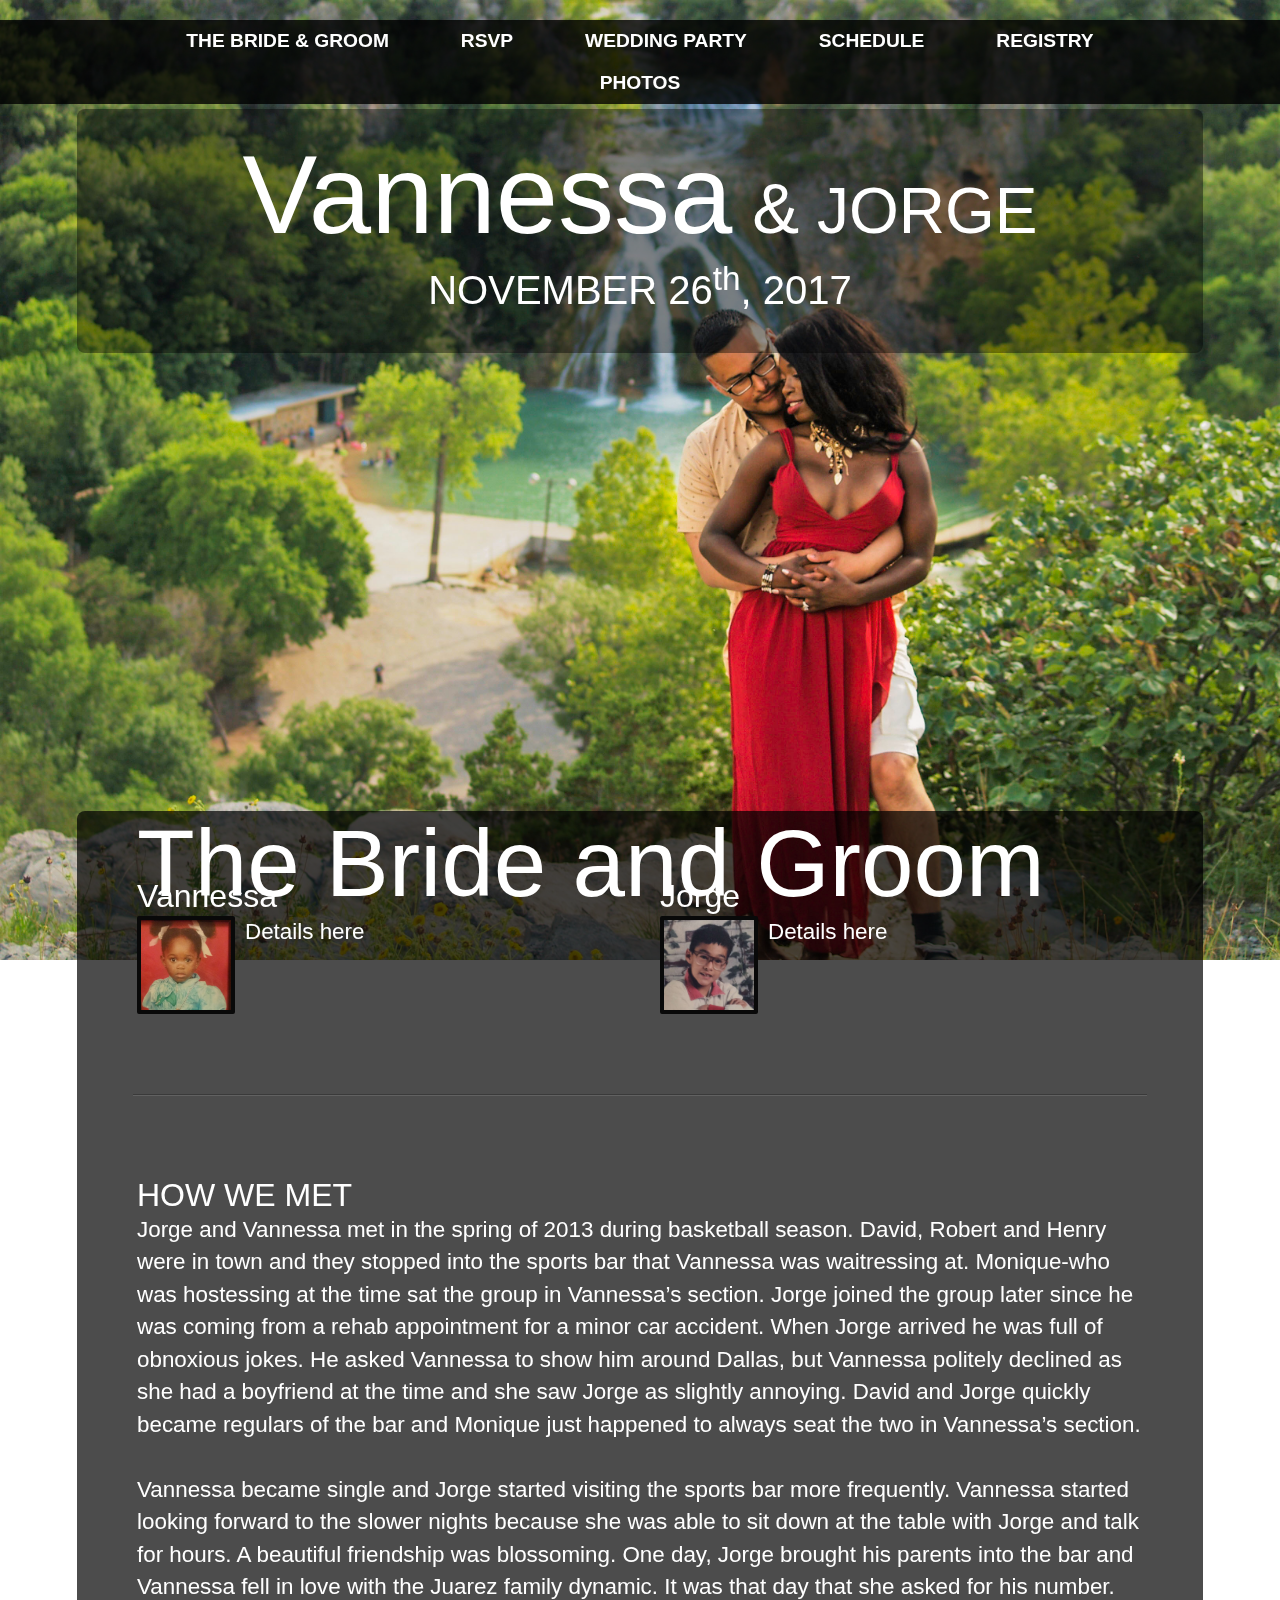
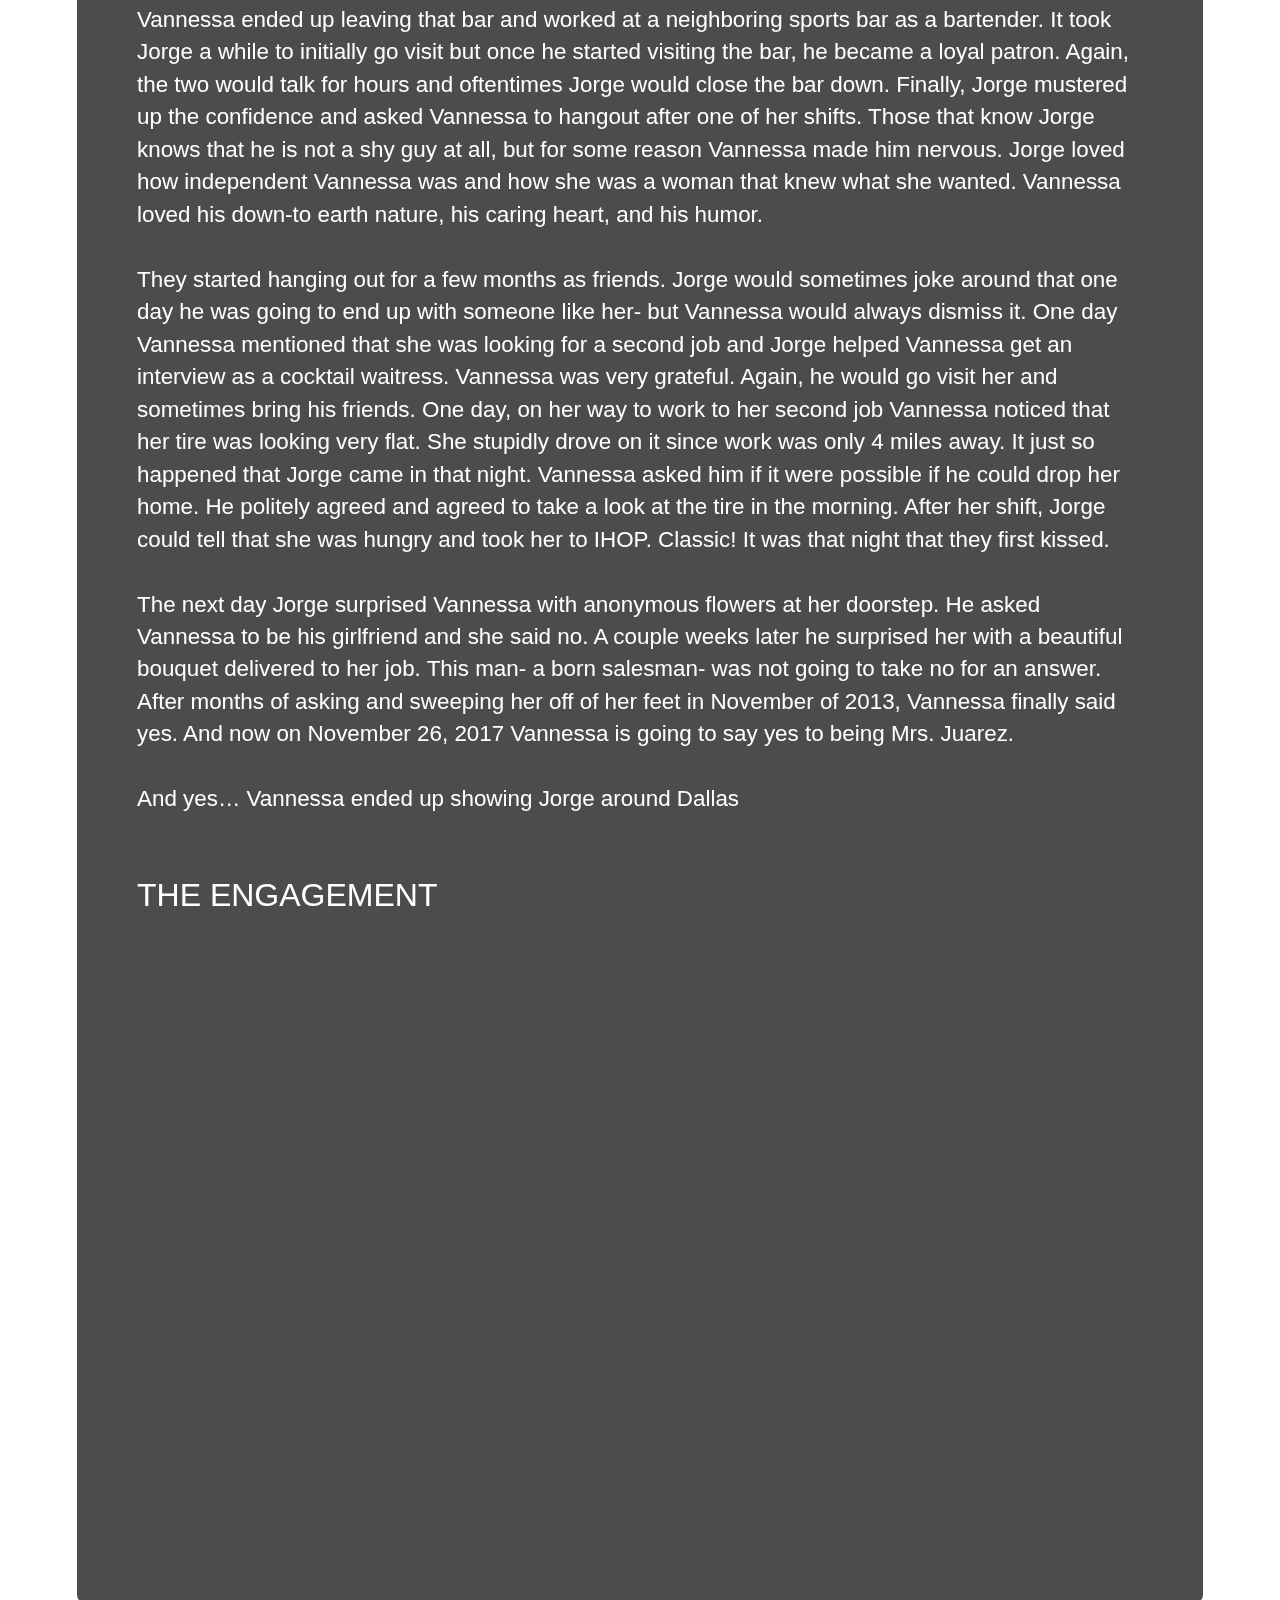
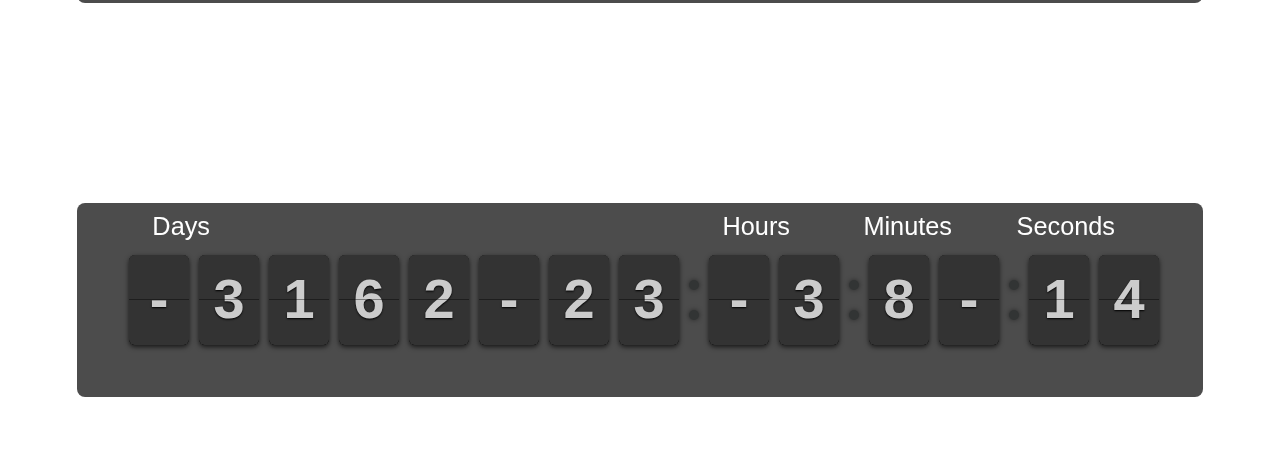
==== commit b4a182ef: "Updates for Vannessa's Website" ====
--- a/index.html
+++ b/index.html
@@ -27,7 +27,7 @@
         <script src="js/bootstrap.js"></script>
         <link rel="stylesheet" href="compiled/flipclock.css">
         <script src="https://ajax.googleapis.com/ajax/libs/jquery/3.2.1/jquery.min.js"></script>
-        <script src="compiled/flipclock.js"></script>   
+        <script src="compiled/flipclock.js"></script>
     </head>
     <body>
 
@@ -36,7 +36,7 @@
             <img src="img/7.jpg" alt="bg" />
         </div>
         <div class="your-clock"></div>
-        
+
 
         <div id="bg-container">
 
@@ -49,7 +49,7 @@
                             <li><a href="wedding.html">WEDDING PARTY</a></li>
                             <li><a href="schedule.html">SCHEDULE</a></li>
                             <li><a href="registry.html">REGISTRY</a></li>
-                            <li><a href="https://www.facebook.com/vannessa.engmann/media_set?set=a.3987979618854.2146577.1261737963&type=3" target="_blank">PHOTOS</a></li>
+                            <li><a href="photos.html" target="_blank">PHOTOS</a></li>
                         </ul>
                     </nav>
                 </div>
@@ -58,13 +58,14 @@
     <nav class="navbar navbar-default navbar-fixed-top">
       <div class="container">
         <div class="navbar-header">
+                <p style="position: relative;float: right;left: -80px;margin: inherit;top: 11px; font-size: 1.1em;">Menu</p>
           <button type="button" class="navbar-toggle collapsed" data-toggle="collapse" data-target="#navbar" aria-expanded="false" aria-controls="navbar">
             <span class="sr-only">Toggle navigation</span>
             <span class="icon-bar"></span>
             <span class="icon-bar"></span>
             <span class="icon-bar"></span>
           </button>
-          <a class="navbar-brand" href="#">        
+          <a class="navbar-brand" href="#">
 <!--             <div id="logo">
                 <img src="apple-touch-icon.png"/>
             </div> -->
@@ -89,7 +90,7 @@
                         <div id="introtext">
                             <span class="head-vannessa">Vannessa</span>
                             <span class="head-jorge">&nbsp;
-                                <span class="amp">&amp;</span> 
+                                <span class="amp">&amp;</span>
                                 JORGE
                             </span>
                             <div class="date">NOVEMBER 26<sup>th</sup>, 2017</div>
@@ -102,12 +103,12 @@
                     <section id="brideandgroom" class="clearfix">
 
                         <h1>The Bride and Groom</h1>
-                                
+
                         <div class="column left" style="display:inline-block;">
 
                             <h2>Vannessa</h2>
                             <p>
-                                <img src="img/sarahThumb.jpg" class="thumb" alt="Sarah" />
+                                <img src="img/vannessaThumb.jpg" class="thumb" alt="Sarah" />
                                 Details here</p>
 
                         </div><!--end column-->
@@ -115,7 +116,7 @@
 
                             <h2>Jorge</h2>
                             <p>
-                                <img src="img/bradThumb.jpg" class="thumb" alt="Brad" />
+                                <img src="img/jorgeThumb.png" class="thumb" alt="Brad" />
                                 Details here</p>
 
                         </div><!--end column-->
@@ -130,12 +131,17 @@
                         <div class="column full">
 
                             <h2>HOW WE MET</h2>
-                            <p>Details here.</p>
-
+                            <p>
+                              Jorge and Vannessa met in the spring of 2013 during basketball season. David, Robert and Henry were in town and they stopped into the sports bar that Vannessa was waitressing at. Monique-who was hostessing at the time sat the group in Vannessa’s section. Jorge joined the group later since he was coming from a rehab appointment for a minor car accident. When Jorge arrived he was full of obnoxious jokes. He asked Vannessa to show him around Dallas, but Vannessa politely declined as she had a boyfriend at the time and she saw Jorge as slightly annoying.  David and Jorge quickly became regulars of the bar and Monique just happened to always seat the two in Vannessa’s section.
+                              </br></br>Vannessa became single and Jorge started visiting the sports bar more frequently. Vannessa started looking forward to the slower nights because she was able to sit down at the table with Jorge and talk for hours. A beautiful friendship was blossoming. One day, Jorge brought his parents into the bar and Vannessa fell in love with the Juarez family dynamic. It was that day that she asked for his number. Vannessa ended up leaving that bar and worked at a neighboring sports bar as a bartender. It took Jorge a while to initially go visit but once he started visiting the bar, he became a loyal patron. Again, the two would talk for hours and oftentimes Jorge would close the bar down. Finally, Jorge mustered up the confidence and asked Vannessa to hangout after one of her shifts. Those that know Jorge knows that he is not a shy guy at all, but for some reason Vannessa made him nervous. Jorge loved how independent Vannessa was and how she was a woman that knew what she wanted. Vannessa loved his down-to earth nature, his caring heart, and his humor.
+                              </br></br>They started hanging out for a few months as friends. Jorge would sometimes joke around that one day he was going to end up with someone like her- but Vannessa would always dismiss it. One day Vannessa mentioned that she was looking for a second job and Jorge helped Vannessa get an interview as a cocktail waitress. Vannessa was very grateful. Again, he would go visit her and sometimes bring his friends. One day, on her way to work to her second job Vannessa noticed that her tire was looking very flat. She stupidly drove on it since work was only 4 miles away. It just so happened that Jorge came in that night. Vannessa asked him if it were possible if he could drop her home. He politely agreed and agreed to take a look at the tire in the morning. After her shift, Jorge could tell that she was hungry and took her to IHOP. Classic! It was that night that they first kissed.
+                              </br></br>The next day Jorge surprised Vannessa with anonymous flowers at her doorstep. He asked Vannessa to be his girlfriend and she said no. A couple weeks later he surprised her with a beautiful bouquet delivered to her job. This man- a born salesman- was not going to take no for an answer. After months of asking and sweeping her off of her feet in November of 2013, Vannessa finally said yes. And now on November 26, 2017 Vannessa is going to say yes to being Mrs.  Juarez.
+                              </br></br>
+                              And yes… Vannessa ended up showing Jorge around Dallas</p>
                         </div><!--end column-->
 
                         <div class="column full">
-                             
+
                             <figure class="responsive-image proposal" data-media="img/onknee-small.jpg" data-media480="img/onknee-small.jpg" data-media768="img/onknee-medium.jpg" data-media1140="img/onknee-large.jpg" title="Brad Proposing To Sarah">
                                 <noscript>
                                     <img src="img/onknee-large.jpg" alt="Brad Proposing To Sarah" />
@@ -143,8 +149,10 @@
                             </figure>
 
                             <h2>THE ENGAGEMENT</h2>
-                            <p>Video Here</p>
-                                                        
+                            <div class="video-container">
+                              <iframe src="https://www.youtube.com/embed/dnYTLAx_uag" frameborder="0" allowfullscreen></iframe>
+                            </div>
+
                         </div><!--end column-->
 
                     </section>
--- a/css/main-1.6.css
+++ b/css/main-1.6.css
@@ -14,7 +14,21 @@
 textarea {
     color: #222;
 }
-
+.video-container {
+	position:relative;
+	padding-bottom:56.25%;
+	padding-top:30px;
+	height:0;
+	overflow:hidden;
+}
+
+.video-container iframe, .video-container object, .video-container embed {
+	position:absolute;
+	top:0;
+	left:0;
+	width:100%;
+	height:100%;
+}
 body {
     font-size: 1em;
     line-height: 1.4;
@@ -269,27 +283,27 @@
 }
 
 #bg-image {
-    position: fixed; 
-    top: -50%; 
-    left: -50%; 
-    width: 200%; 
+    position: fixed;
+    top: -50%;
+    left: -50%;
+    width: 200%;
     height: 200%;
 }
 #bg-image img {
-    position: absolute; 
-    top: 0; 
-    left: 0; 
-    right: 0; 
-    bottom: 0; 
-    margin: auto; 
+    position: absolute;
+    top: 0;
+    left: 0;
+    right: 0;
+    bottom: 0;
+    margin: auto;
     min-width: 0%;
     min-height: 0%;
 }
 #bg-image-registry {
-    position: fixed; 
-    top: 0%; 
-    left: 0%; 
-    width: 200%; 
+    position: fixed;
+    top: 0%;
+    left: 0%;
+    width: 200%;
     height: 200%;
 }
 #bg-image-registry img {
@@ -375,6 +389,14 @@
 #footer{
     display: none;
 }
+#bg-image-registry img {
+    min-height: 0%;
+    left: -400px;
+    right: 0;
+    bottom: 0;
+    min-width: 0%;
+    width: 150%;
+}
     body {
         background-position: 50% 20%;
     }
@@ -395,7 +417,7 @@
     .header-container.sticky {
         position: fixed;
         top: 15px;
-        
+
         animation:thedrop 1s 1;
         -moz-animation:thedrop 1s 1;
         -webkit-animation:thedrop 1s 1;
@@ -506,6 +528,16 @@
 @media only screen and (min-width: 768px) {
 #nav{
     display:block;
+}
+#bg-image-registry img {
+    position: absolute;
+    top: 0;
+    left: 0;
+    right: 0;
+    bottom: 0;
+    min-width: 0%;
+    width: 50%;
+    min-height: 0%;
 }
 #footer{
     display: block;
@@ -583,7 +615,16 @@
     }
 }
 @media only screen and (min-width: 900px) {
-
+#bg-image-registry img {
+    position: absolute;
+    top: 0;
+    left: 0;
+    right: 0;
+    bottom: 0;
+    min-width: 0%;
+    width: 50%;
+    min-height: 0%;
+}
     section h1,
     section h2 {
         padding: 0 20px;
@@ -605,13 +646,22 @@
         font-size: 1.4em;
         line-height: 145%;
         padding: 0 20px;
-    }  
+    }
 
 }
 
 
 @media only screen and (min-width: 1140px) {
-
+#bg-image-registry img {
+    position: absolute;
+    top: 0;
+    left: 0;
+    right: 0;
+    bottom: 0;
+    min-width: 0%;
+    width: 50%;
+    min-height: 0%;
+}
 /* ===============
     Maximal Width
    =============== */
@@ -655,7 +705,7 @@
         float: left;
         width: 100%;
     }
-  
+
 }
 
 /* ==========================================================================
@@ -938,8 +988,8 @@
 
 .thumb {
 
-    height: 80px;
-    width: 80px;
+    height: 90px;
+    width: 90px;
     background-color: black;
     margin-right: 10px;
     margin-bottom: 0;
@@ -953,4 +1003,3 @@
     -webkit-border-radius: 2px;
     border-radius: 2px;
 }
-
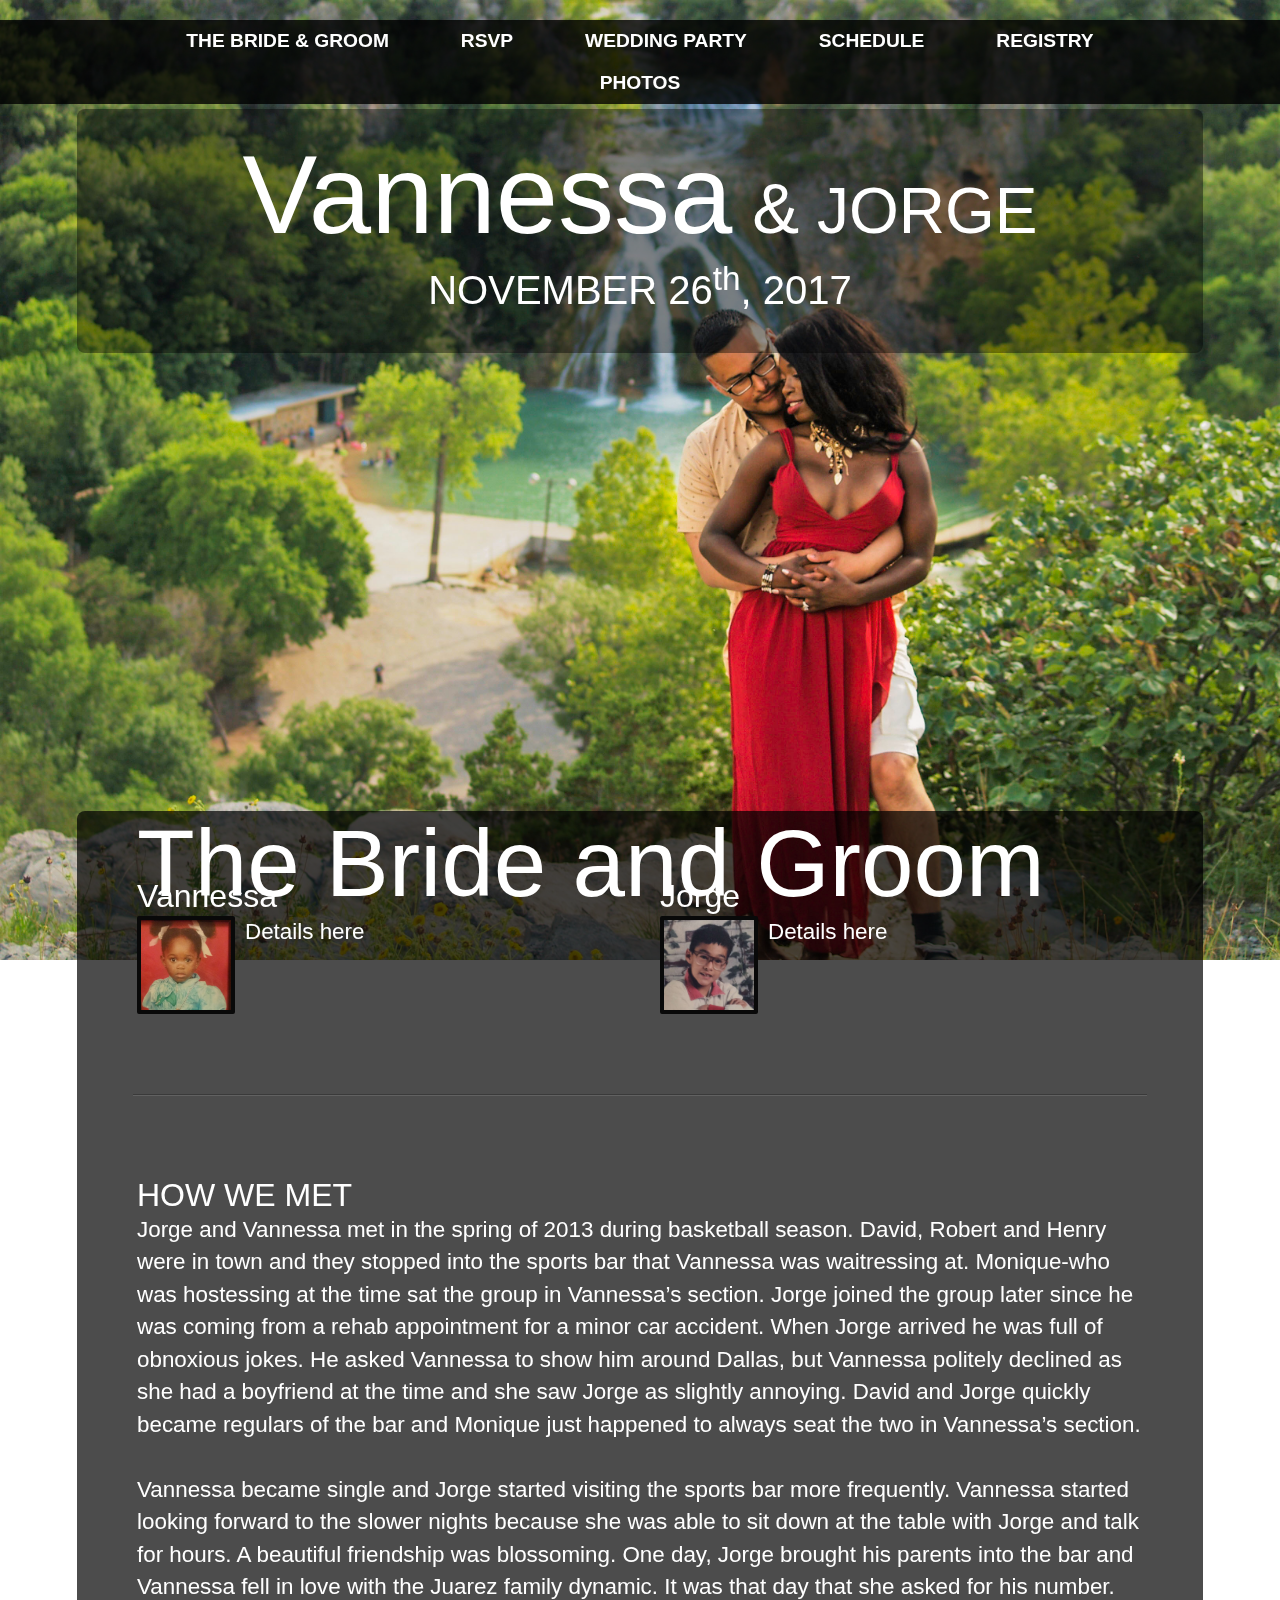
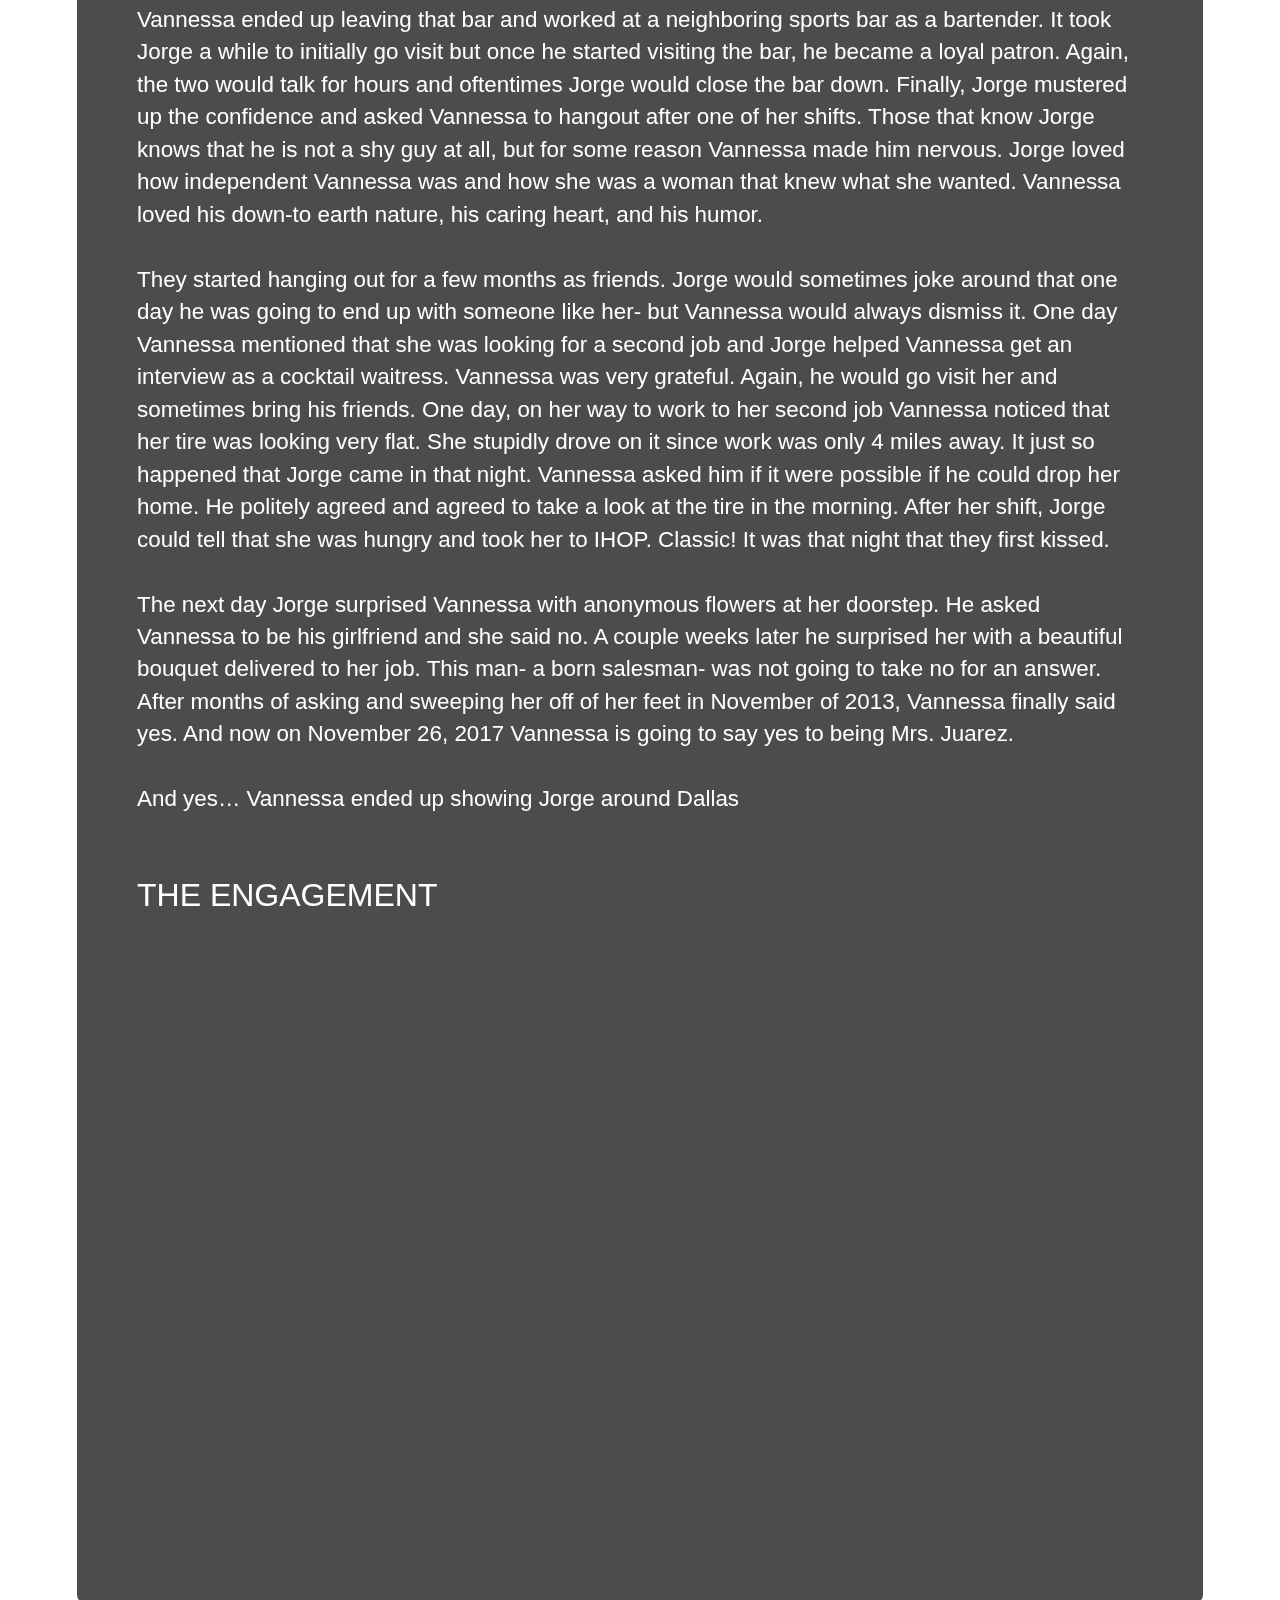
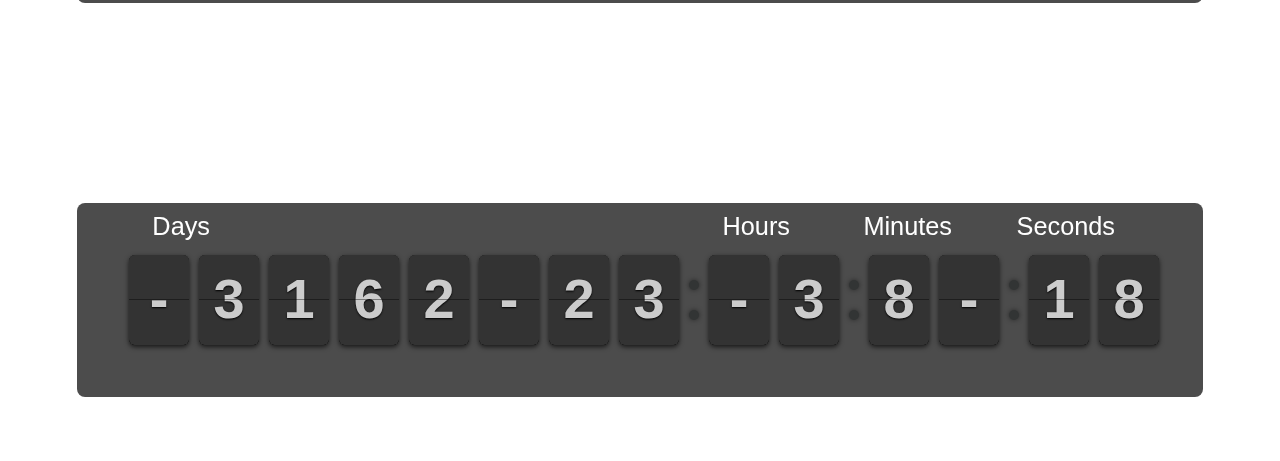
==== commit b73cd369: "Photos hyperlink" ====
--- a/index.html
+++ b/index.html
@@ -49,7 +49,7 @@
                             <li><a href="wedding.html">WEDDING PARTY</a></li>
                             <li><a href="schedule.html">SCHEDULE</a></li>
                             <li><a href="registry.html">REGISTRY</a></li>
-                            <li><a href="photos.html" target="_blank">PHOTOS</a></li>
+                            <li><a href="photos.html">PHOTOS</a></li>
                         </ul>
                     </nav>
                 </div>
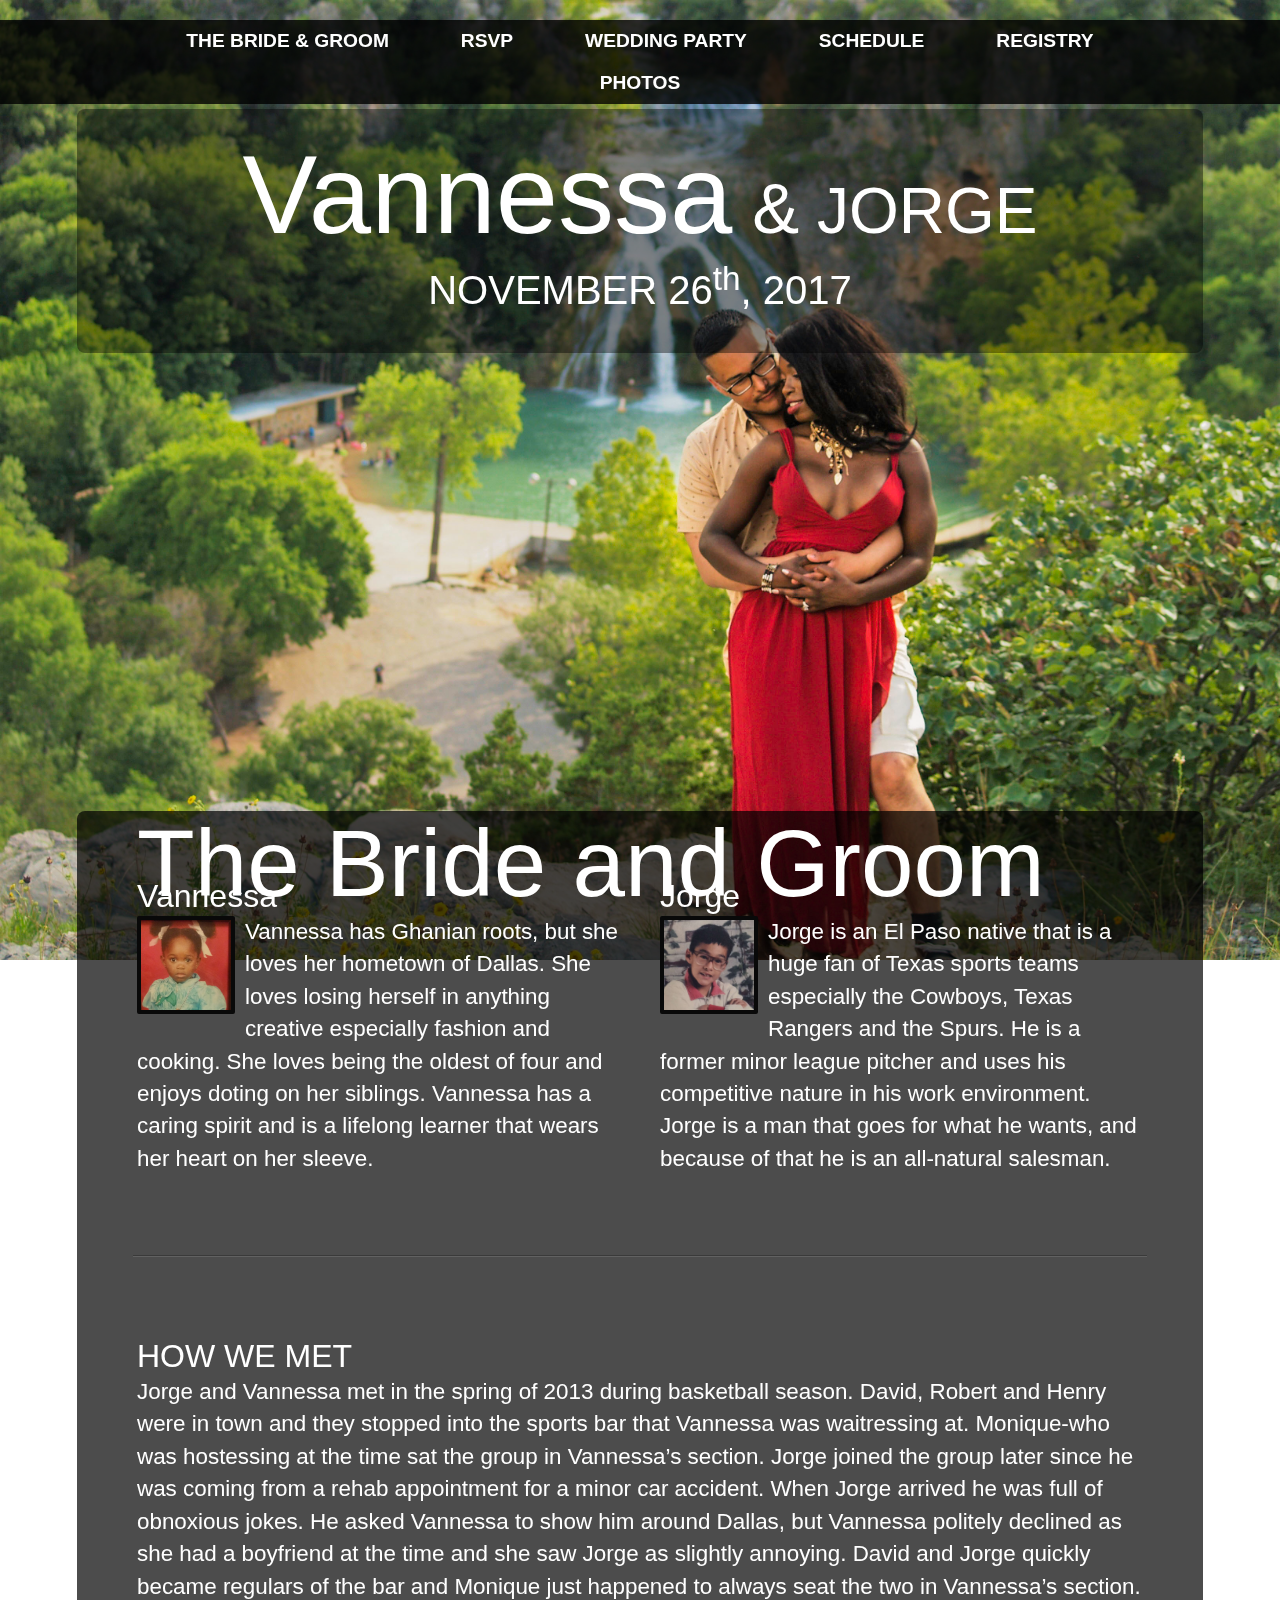
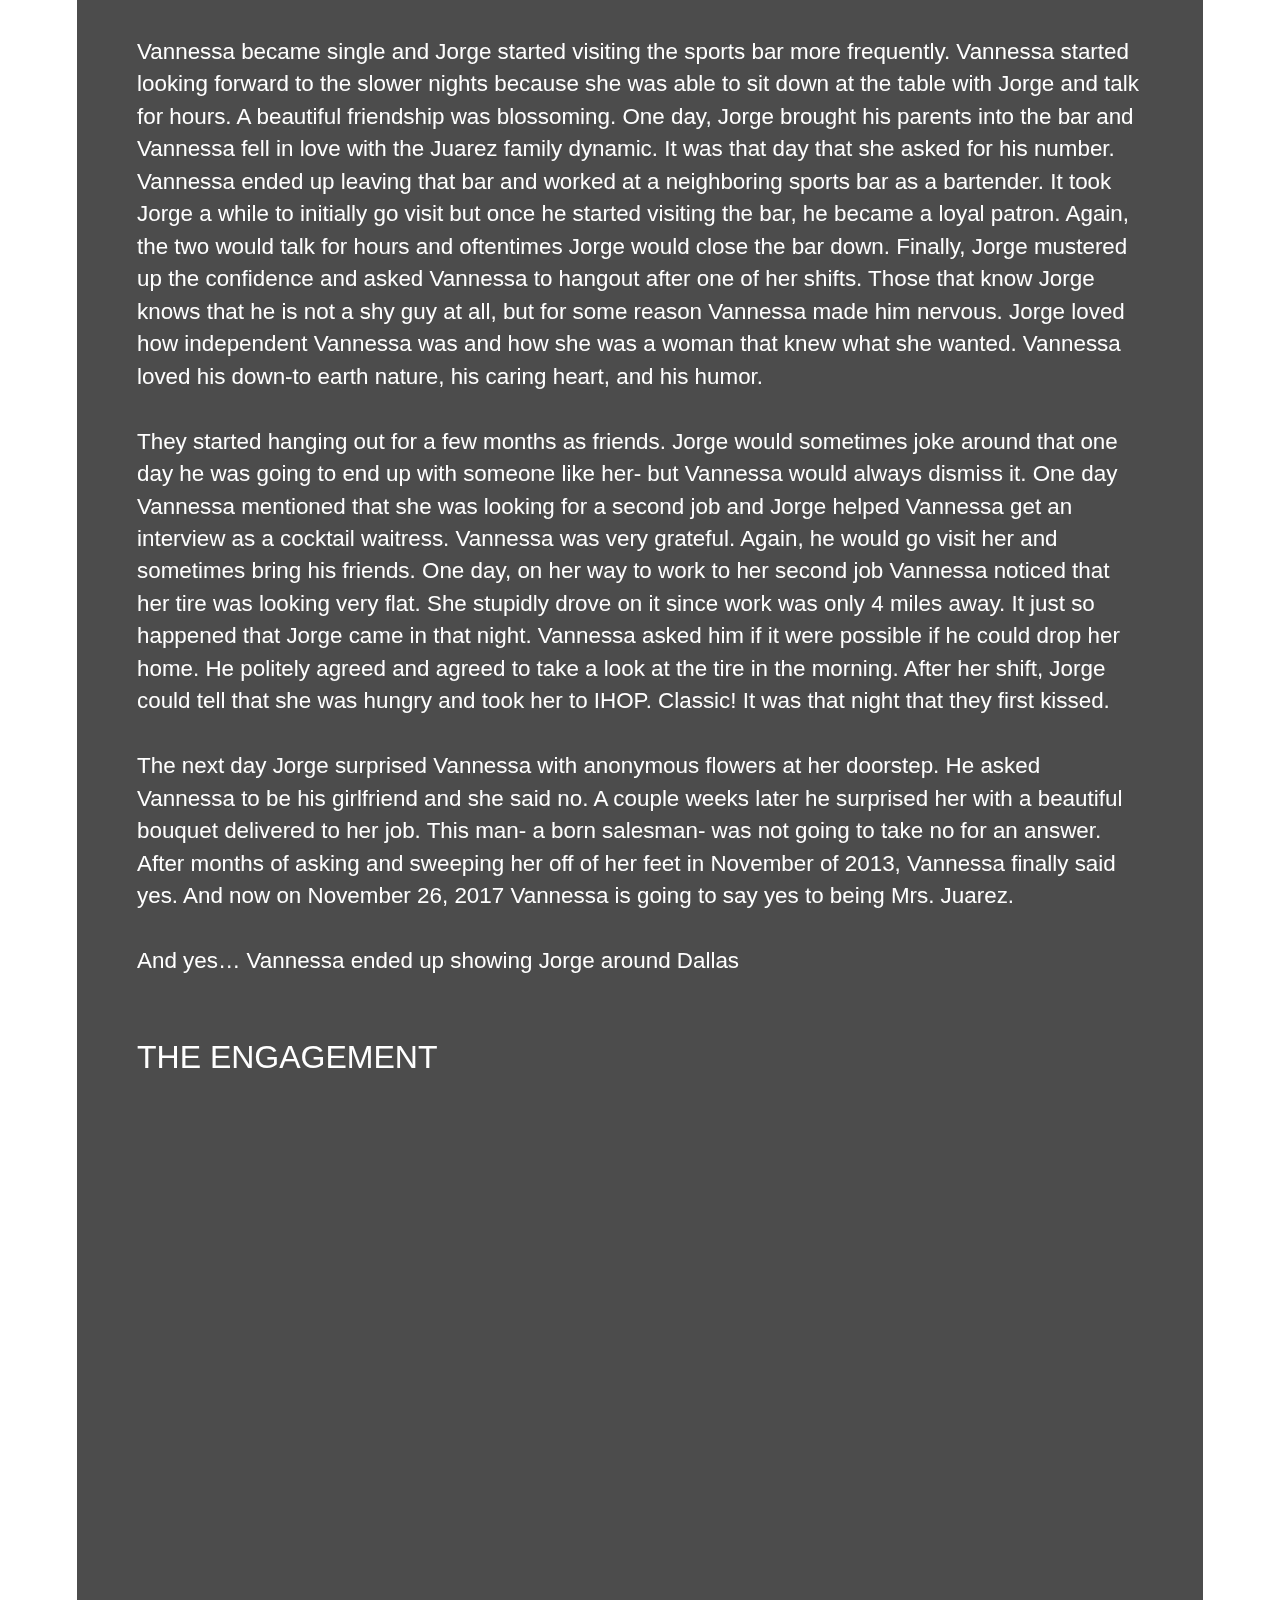
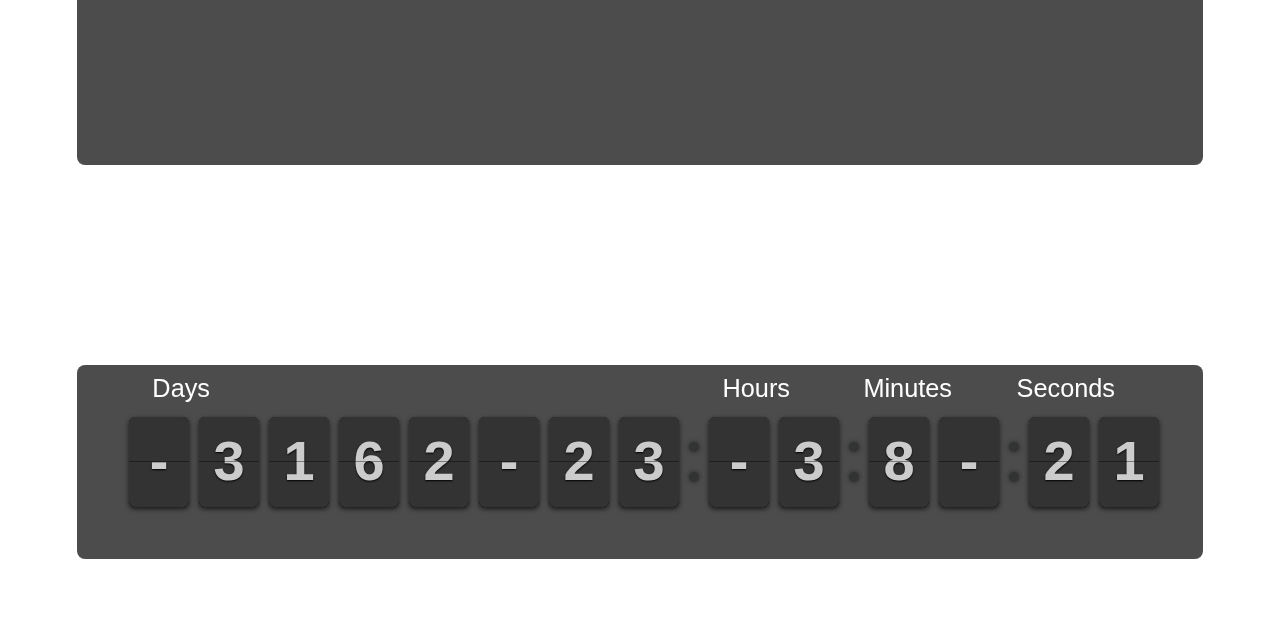
==== commit 84a0f3cb: "Final changes, photos finished" ====
--- a/index.html
+++ b/index.html
@@ -78,7 +78,7 @@
             <li><a href="wedding.html">WEDDING PARTY</a></li>
             <li><a href="schedule.html">SCHEDULE</a></li>
             <li><a href="registry.html">REGISTRY</a></li>
-            <li><a href="https://www.facebook.com/vannessa.engmann/media_set?set=a.3987979618854.2146577.1261737963&type=3" target="_blank">PHOTOS</a></li>
+            <li><a href="photos.html" target="_blank">PHOTOS</a></li>
           </ul>
         </div>
       </div>
@@ -109,16 +109,19 @@
                             <h2>Vannessa</h2>
                             <p>
                                 <img src="img/vannessaThumb.jpg" class="thumb" alt="Sarah" />
-                                Details here</p>
-
+                                Vannessa has Ghanian roots, but she loves her hometown of Dallas.
+                                She loves losing herself in anything creative especially fashion and cooking.
+                                She loves being the oldest of four and enjoys doting on her siblings.
+                                Vannessa has a caring spirit and is a lifelong learner that wears her heart on her sleeve.</p>
                         </div><!--end column-->
                         <div class="column right" style="display:inline-block;">
 
                             <h2>Jorge</h2>
                             <p>
                                 <img src="img/jorgeThumb.png" class="thumb" alt="Brad" />
-                                Details here</p>
-
+                                Jorge is an El Paso native that is a huge fan of Texas sports teams especially the Cowboys, Texas Rangers and the Spurs.
+                                He is a former minor league pitcher and uses his competitive nature in his work environment.
+                                Jorge is a man that goes for what he wants, and because of that he is an all-natural salesman.</p>
                         </div><!--end column-->
 
                         <div class="clearfix"></div>
--- a/css/main-1.6.css
+++ b/css/main-1.6.css
@@ -21,7 +21,11 @@
 	height:0;
 	overflow:hidden;
 }
-
+#backdrop {
+    background:rgba(255,255,255,0.92);
+    border-radius: 25px;
+    padding: 20px;
+}
 .video-container iframe, .video-container object, .video-container embed {
 	position:absolute;
 	top:0;
@@ -953,6 +957,7 @@
 
     text-align: center;
     margin-bottom: 50px;
+    width:90%;
 }
 
 div.bp h2 {
